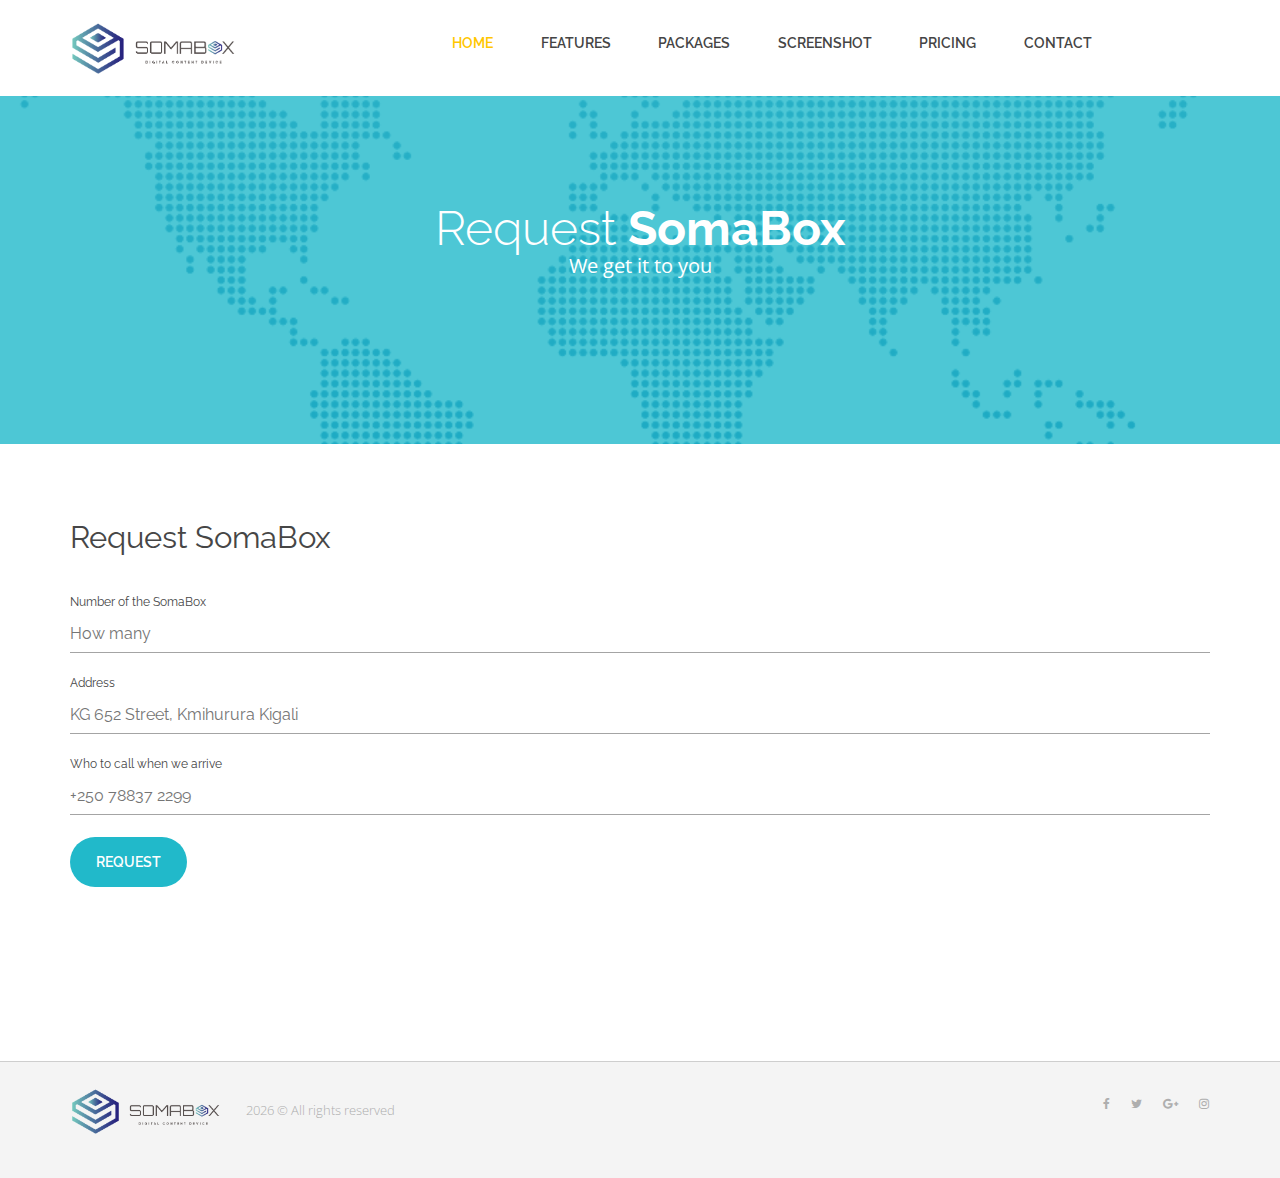
==== request.html @ c80197cd "initial commit" ====
<!DOCTYPE html>
<html lang="en">

<head>
  <!--- Basic Page Needs  -->
  <meta charset="utf-8" />
  <title>SomaBox || Free Content distribution device</title>
  <meta name="description" content="" />
  <meta name="author" content="" />
  <meta name="keywords" content="" />
  <meta http-equiv="X-UA-Compatible" content="IE=edge" />
  <!-- Mobile Specific Meta  -->
  <meta name="viewport" content="width=device-width, initial-scale=1, maximum-scale=1" />
  <!-- CSS -->
  <link rel="stylesheet" href="css/bootstrap.min.css" />
  <link rel="stylesheet" href="css/icofont.css" />
  <link rel="stylesheet" href="css/jquery-ui.css" />
  <link rel="stylesheet" href="css/font-awesome.min.css" />
  <link rel="stylesheet" href="css/owl.carousel.min.css" />
  <link rel="stylesheet" href="css/magnific-popup.css" />
  <link rel="stylesheet" href="css/animate.css" />
  <link rel="stylesheet" href="css/meanmenu.css" />
  <link rel="stylesheet" href="css/style.css" />
  <link rel="stylesheet" href="css/responsive.css" />
  <!-- Favicon -->

  <link rel="shortcut icon" type="image/png" href="img/icon.png" />

</head>

<body>
  <div id="preloader"></div>
  <!-- header-start -->
  <header>
    <div class="container">
      <div class="row">
        <div class="col-md-2 col-xs-8">
          <div class="logo">
            <img src="img/logo.png" alt="somabox-logo" />
          </div>
        </div>
        <div class="col-md-9 hidden-sm hidden-xs">
          <div class="menu">
            <nav class="menu-list">
              <ul>
                <li class="active">
                  <a class="smoothscroll" href="index.html">HOME</a>
                </li>
                <li><a class="smoothscroll" href="index.html">FEATURES</a></li>
                <li><a class="smoothscroll" href="index.html">PACKAGES</a></li>
                <li>
                  <a class="smoothscroll" href="index.html">SCREENSHOT</a>
                </li>

                <li><a class="smoothscroll" href="index.html">PRICING</a></li>
                <li><a class="smoothscroll" href="index.html">CONTACT</a></li>
              </ul>
            </nav>
          </div>
        </div>
      </div>
    </div>
  </header>
  <!-- header-end -->
  <!-- mobile-menu-start -->
  <div class="custom-mobile-menu-area visible-sm visible-xs">
    <div class="mobile-menu">
      <button type="button" data-toggle="collapse" data-target="#mobile_menu_show">
        MENU
      </button>
      <i class="fa fa-align-justify" data-toggle="collapse" data-target="#mobile_menu_show"></i>
      <div id="mobile_menu_show" class="collapse">
        <ul>
          <li>
            <a data-toggle="collapse" data-target="#mobile_menu_show" class="smoothscroll" href="index.html">HOME</a>
          </li>
          <li>
            <a data-toggle="collapse" data-target="#mobile_menu_show" class="smoothscroll" href="index.html">FEATURES</a>
          </li>
          <li>
            <a data-toggle="collapse" data-target="#mobile_menu_show" class="smoothscroll" href="index.html">PACKAGES</a>
          </li>
          <li>
            <a data-toggle="collapse" data-target="#mobile_menu_show" class="smoothscroll"
              href="index.html">SCREENSHOT</a>
          </li>

          <li>
            <a data-toggle="collapse" data-target="#mobile_menu_show" class="smoothscroll" href="index.html">PRICE</a>
          </li>
          <li>
            <a data-toggle="collapse" data-target="#mobile_menu_show" class="smoothscroll" href="index.html">CONTACT</a>
          </li>
        </ul>
      </div>
    </div>
  </div>
  <!-- mobile-menu-end -->
    <!-- contact-hero-area-start -->
    <div class="contact-hero-area bg-with-blue">
        <div class="container">
            <div class="row">
                <div class="col-xs-12">
                    <div class="contact-hero">
                        <h1>Request <span class="bold">SomaBox</span></h1>
                        <p>We get it to you</p>
                    </div>
                </div>
            </div>
        </div>
    </div>
    <!-- contact-hero-area-end -->

    <!-- send-msg-area-start -->
    <div class="send-msg-area">
        <div class="container">
            <div class="row">
                <div class="col-md-12 col-sm-10 col-xs-12">
                    <div class="send-msg">
                        <h2 class="sm-title">Request SomaBox</h2>
                        <div class="cf-msg"></div>
                        <form action="#" method="post" id="cf">
                            <div class="row">
                                <div class="col-md-12 col-sm-12 col-xs-12">
                                    <div class="sm-input-box">
                                        <label>Number of the SomaBox</label>
                                        <input type="text" placeholder="How many" id="fname" name="fname" required="">
                                    </div>
                                </div>
                               
                                <div class="col-md-12 col-sm-12 col-xs-12">
                                    <div class="sm-input-box">
                                        <label>Address</label>
                                        <input type="text" placeholder="KG 652 Street, Kmihurura Kigali" id="email" name="email" required="">
                                    </div>
                                </div>
                                <div class="col-md-12 col-sm-6 col-xs-12">
                                    <div class="sm-input-box">
                                        <label>Who to call when we arrive</label>
                                        <input type="text" placeholder="+250 78837 2299" id="phone" name="phone">
                                    </div>
                                </div>
                              
                                <div class="col-xs-12">
                                    <div class="sm-input-box">
                                        <button class="hvr-bs" id="submit">Request</button>
                                    </div>
                                </div>
                            </div>
                        </form>
                    </div>
                </div>
            </div>
        </div>
    </div>
    <!-- send-msg-area-end -->

    <!-- footer-area-start -->
    <footer>
      
 
        <div class="footer-bottom-area">
            <div class="container">
              <div class="row">
                <div class="col-md-6 col-sm-6 col-xs-12">
                  <div class="fba-logo">
                    <div class="logo">
                      <a href="index.html"></a>
                      <img src="img/logo.png" width="150" alt="somabox-logo" /></a>
                    </div>
                    <p>
                      <script>
                        document.write(new Date().getFullYear());
                      </script>
                      &copy; All rights reserved
                    </p>
                  </div>
                </div>
                <!-- <div class="col-md-6 col-sm-6 col-xs-12">
                  <ul class="fba-links">
                    <li><a href="#">Terms of service</a></li>
                    <li><a href="#">Privacy policy</a></li>
                    <li><a href="#">Contacts</a></li>
                    <li><a href="#">Support</a></li>
                  </ul>
                </div> -->
                <div class="col-md-6 col-sm-12 col-xs-12">
                  <ul class="fba-social">
                    <li>
                      <a href="#" data-toggle="tooltip" title="Facebook"><i class="fa fa-facebook"></i></a>
                    </li>
                    <li>
                      <a href="#" data-toggle="tooltip" title="Twitter"><i class="fa fa-twitter"></i></a>
                    </li>
                    <li>
                      <a href="#" data-toggle="tooltip" title="Google-Plus"><i class="fa fa-google-plus"></i></a>
                    </li>
                    <li>
                      <a href="#" data-toggle="tooltip" title="Instagram"><i class="fa fa-instagram"></i></a>
                    </li>
                  </ul>
                </div>
              </div>
            </div>
          </div>
        </footer>
        <!-- footer-area-end -->
    <!-- footer-area-end -->
    <!-- Scripts -->
    <script src="js/jquery-3.2.0.min.js"></script>
    <script src="js/jquery-ui.js"></script>
    <script src="js/owl.carousel.min.js"></script>
    <script src="js/jquery.counterup.min.js"></script>
    <script src="js/countdown.js"></script>
    <script src="js/imagesloaded.pkgd.min.js"></script>
    <script src="js/isotope.pkgd.min.js"></script>
    <script src="js/jquery.scrollActive.js"></script>
    <script src="js/jquery.stickUp.js"></script>
    <script src="js/jquery.magnific-popup.min.js"></script>
    <script src="js/jquery.meanmenu.js"></script>
    <script src="js/jquery.scrollUp.js"></script>
    <script src="js/jquery.mixitup.min.js"></script>
    <script src="js/jquery.waypoints.min.js"></script>
    <script src="js/bootstrap.min.js"></script>
    <script src="js/theme.js"></script>
</body>

</html>
---- css/meanmenu.css ----
a.meanmenu-reveal {
    display: none
}

.mean-container .mean-bar {
    background: transparent none repeat scroll 0 0;
    float: left;
    min-height: 42px;
    padding: 4px 0 0;
    position: relative;
    width: 100%;
}

.mean-container a.meanmenu-reveal {
    width: 22px;
    height: 22px;
    padding: 11px 13px 14px;
    top: 0;
    right: 0;
    cursor: pointer;
    color: #fff;
    text-decoration: none;
    font-size: 16px;
    text-indent: -9999em;
    line-height: 22px;
    font-size: 1px;
    display: block;
    font-family: Arial, Helvetica, sans-serif;
    font-weight: 700;
    float: right;
}

.mean-container a.meanmenu-reveal span {
    display: block;
    background: #fff;
    height: 3px;
    margin-top: 3px
}

.mean-container .mean-nav {
    float: left;
    width: 100%;
    background: #0c1923
}

.mean-container .mean-nav ul {
    padding: 0;
    margin: 0;
    width: 100%;
    list-style-type: none
}

.mean-container .mean-nav ul li {
    background: #f8f8f8 none repeat scroll 0 0;
    float: left;
    position: relative;
    width: 100%;
    border-top: 1px solid#ddd;
}

.mean-container .mean-nav ul li a {
    background: #f8f8f8 none repeat scroll 0 0;
    color: #3d4652;
    display: block;
    float: left;
    font-family: "Montserrat", sans-serif;
    font-size: 12px;
    font-weight: 400;
    margin: 0;
    padding: 15px 5%;
    text-align: left;
    text-decoration: none;
    text-transform: uppercase;
    width: 90%;
}

.mobile-menu-area {
    background: #1c1c1c;
}

.mean-container .mean-nav ul li li a {
    border-top: 1px solid rgba(255, 255, 255, 0.25);
    color: #3d4652;
    font-size: 11px;
    font-weight: normal;
    letter-spacing: 1px;
    opacity: 0.9;
    padding: 1em 10%;
    text-shadow: none !important;
    text-transform: capitalize;
    visibility: visible;
    width: 80%;
}

.mean-container .mean-nav ul li.mean-last a {
    border-bottom: 0;
    margin-bottom: 0
}

.mean-container .mean-nav ul li li li a {
    width: 70%;
    padding: 1em 15%
}

.mean-container .mean-nav ul li li li li a {
    width: 60%;
    padding: 1em 20%
}

.mean-container .mean-nav ul li li li li li a {
    width: 50%;
    padding: 1em 25%
}

.mean-container .mean-nav ul li a:hover {
    background: #f8f8f8 none repeat scroll 0 0;
    color: #00b0ff;
}

.mean-container .mean-nav ul li a.mean-expand {
    width: 26px;
    height: 15px;
    margin-top: 1px;
    padding: 12px !important;
    text-align: center;
    position: absolute;
    right: 0;
    top: 0;
    z-index: 2;
    font-weight: 700;
    background: rgba(255, 255, 255, .1);
    border: 0!important;
    background: #F8F8F8;
}

.mean-container .mean-nav ul li a.mean-expand:hover {
    background: #f8f8f8;
}

.mean-container .mean-push {
    float: left;
    width: 100%;
    padding: 0;
    margin: 0;
    clear: both
}

.mean-nav .wrapper {
    width: 100%;
    padding: 0;
    margin: 0
}

.mean-container .mean-bar,
.mean-container .mean-bar * {
    -webkit-box-sizing: content-box;
    -moz-box-sizing: content-box;
    box-sizing: content-box
}

.mean-remove {
    display: none!important
}

.mean-container .mean-bar::after {
    color: #ffffff;
    content: "MENU";
    font-size: 21px;
    left: 5%;
    position: absolute;
    top: 11px;
}

.mean-nav li {
    margin: 0;
}

.mean-nav li:last-child {
    margin-bottom: 20px;
}

.mean-nav ul li ul li {
    margin: 0 !important;
}

.mean-nav li:hover::before {
    border-left: 2px solid #00b0ff;
    content: "";
    height: 100%;
    left: 0;
    position: absolute;
    top: 0;
    width: 2px;
}
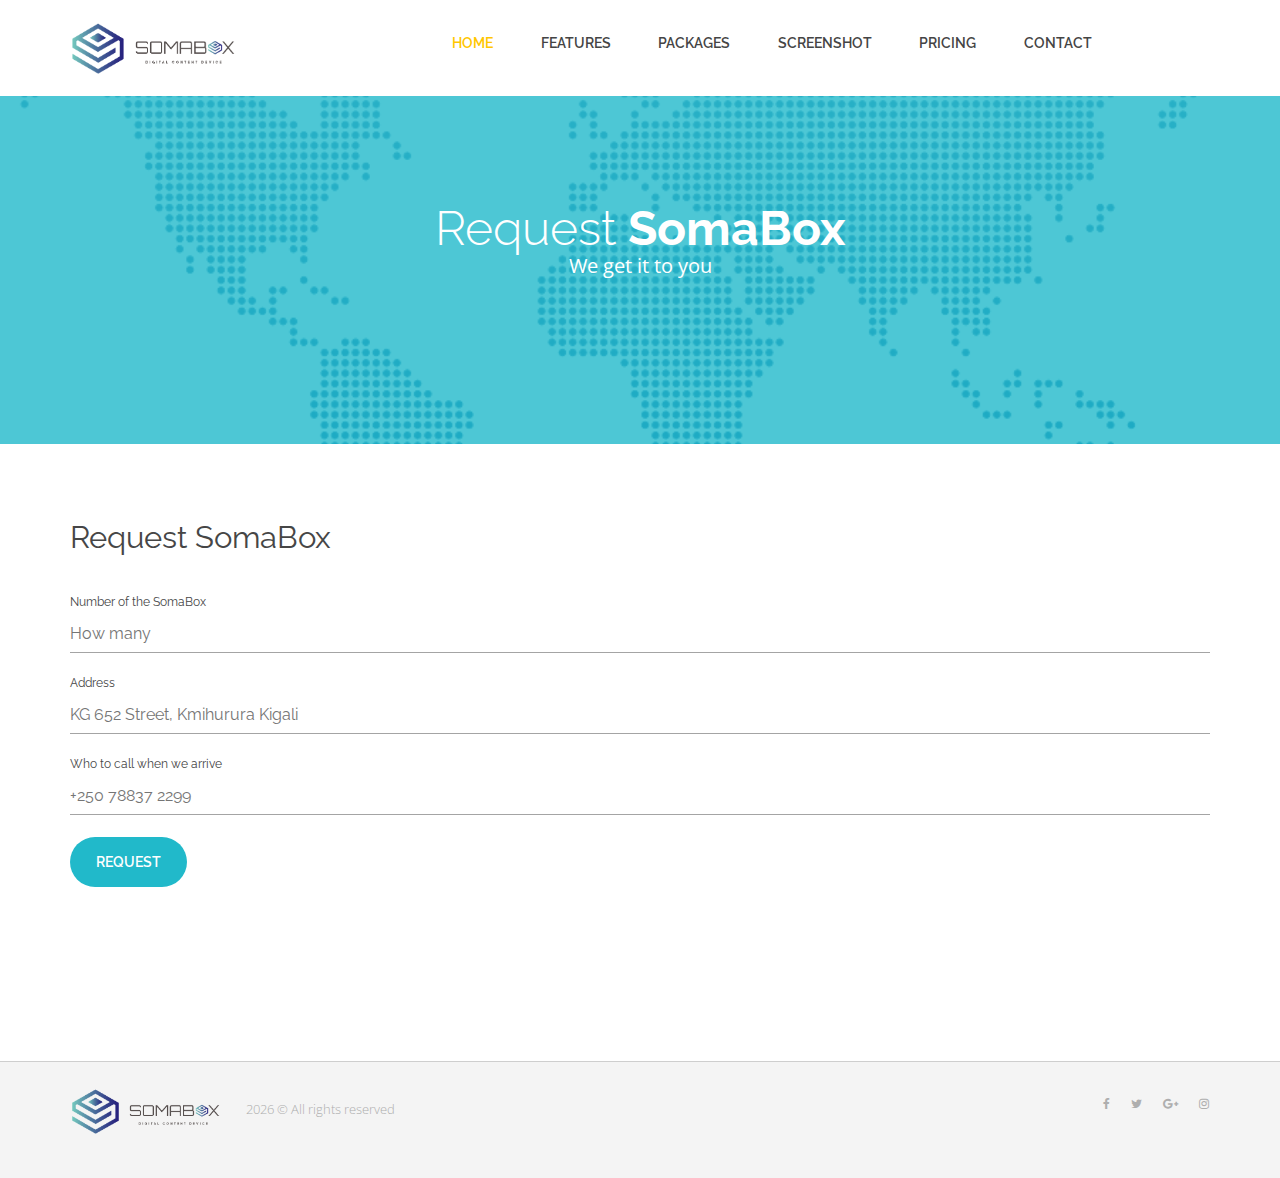
==== commit 4efb35b1: "initial commit" ====
--- a/request.html
+++ b/request.html
@@ -36,7 +36,7 @@
       <div class="row">
         <div class="col-md-2 col-xs-8">
           <div class="logo">
-            <img src="img/logo.png" alt="somabox-logo" />
+            <a href="https://somabox.xyz/"><img src="img/logo.png" alt="somabox-logo" /></a>
           </div>
         </div>
         <div class="col-md-9 hidden-sm hidden-xs">
@@ -165,7 +165,7 @@
                 <div class="col-md-6 col-sm-6 col-xs-12">
                   <div class="fba-logo">
                     <div class="logo">
-                      <a href="index.html"></a>
+                        <a href="https://somabox.xyz/">
                       <img src="img/logo.png" width="150" alt="somabox-logo" /></a>
                     </div>
                     <p>
--- a/css/style.css
+++ b/css/style.css
@@ -689,7 +689,7 @@
   margin: 100px 0;
   text-align: center;
 }
-/* 
+
 .search-modal .modal-content input[type='text'] {
   background: rgba(0, 0, 0, 0.4) none repeat scroll 0 0;
   border: 0 none;
@@ -700,7 +700,7 @@
   margin: auto;
   text-align: center;
   width: 400px;
-} */
+}
 
 .search-modal .modal-close {
   text-align: center;
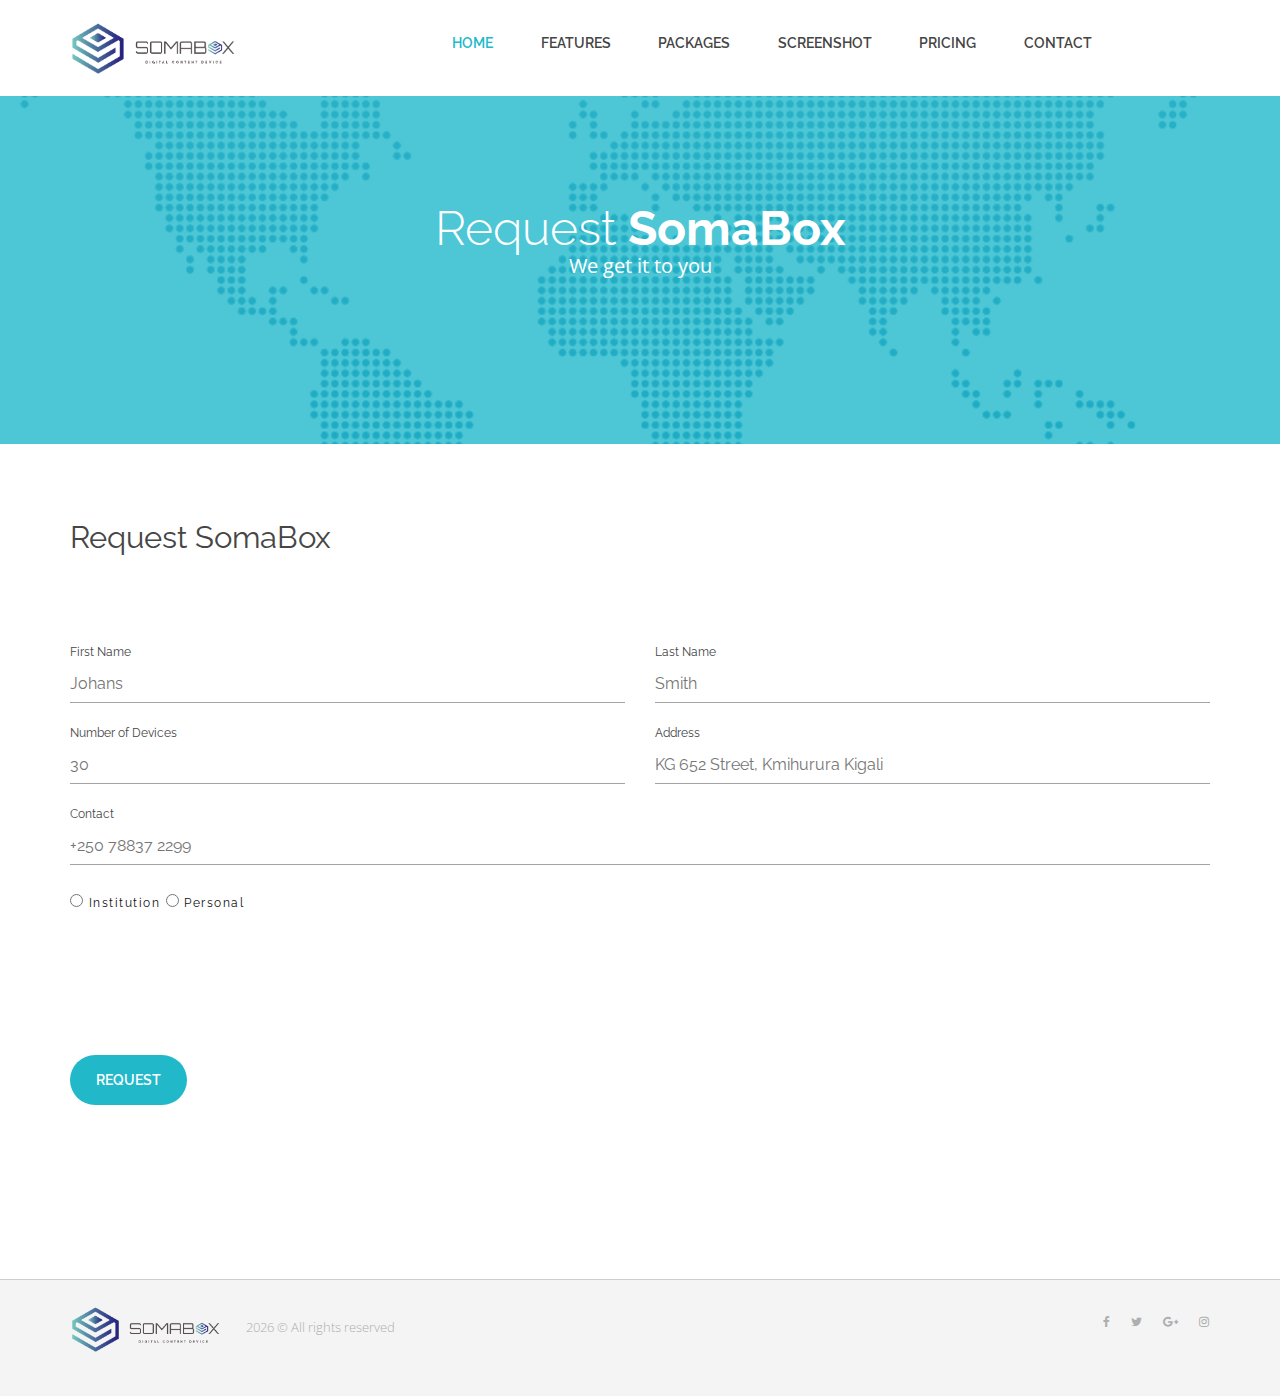
==== commit 16c3210b: "initial commit" ====
--- a/request.html
+++ b/request.html
@@ -1,182 +1,369 @@
 <!DOCTYPE html>
 <html lang="en">
-
-<head>
-  <!--- Basic Page Needs  -->
-  <meta charset="utf-8" />
-  <title>SomaBox || Free Content distribution device</title>
-  <meta name="description" content="" />
-  <meta name="author" content="" />
-  <meta name="keywords" content="" />
-  <meta http-equiv="X-UA-Compatible" content="IE=edge" />
-  <!-- Mobile Specific Meta  -->
-  <meta name="viewport" content="width=device-width, initial-scale=1, maximum-scale=1" />
-  <!-- CSS -->
-  <link rel="stylesheet" href="css/bootstrap.min.css" />
-  <link rel="stylesheet" href="css/icofont.css" />
-  <link rel="stylesheet" href="css/jquery-ui.css" />
-  <link rel="stylesheet" href="css/font-awesome.min.css" />
-  <link rel="stylesheet" href="css/owl.carousel.min.css" />
-  <link rel="stylesheet" href="css/magnific-popup.css" />
-  <link rel="stylesheet" href="css/animate.css" />
-  <link rel="stylesheet" href="css/meanmenu.css" />
-  <link rel="stylesheet" href="css/style.css" />
-  <link rel="stylesheet" href="css/responsive.css" />
-  <!-- Favicon -->
-
-  <link rel="shortcut icon" type="image/png" href="img/icon.png" />
-
-</head>
-
-<body>
-  <div id="preloader"></div>
-  <!-- header-start -->
-  <header>
-    <div class="container">
-      <div class="row">
-        <div class="col-md-2 col-xs-8">
-          <div class="logo">
-            <a href="https://somabox.xyz/"><img src="img/logo.png" alt="somabox-logo" /></a>
+  <head>
+    <!--- Basic Page Needs  -->
+    <meta charset="utf-8" />
+    <title>SomaBox || Free Content distribution device</title>
+    <meta name="description" content="" />
+    <meta name="author" content="" />
+    <meta name="keywords" content="" />
+    <meta http-equiv="X-UA-Compatible" content="IE=edge" />
+    <!-- Mobile Specific Meta  -->
+    <meta
+      name="viewport"
+      content="width=device-width, initial-scale=1, maximum-scale=1"
+    />
+    <!-- CSS -->
+    <link rel="stylesheet" href="css/bootstrap.min.css" />
+    <link rel="stylesheet" href="css/icofont.css" />
+    <link rel="stylesheet" href="css/jquery-ui.css" />
+    <link rel="stylesheet" href="css/font-awesome.min.css" />
+    <link rel="stylesheet" href="css/owl.carousel.min.css" />
+    <link rel="stylesheet" href="css/magnific-popup.css" />
+    <link rel="stylesheet" href="css/animate.css" />
+    <link rel="stylesheet" href="css/meanmenu.css" />
+    <link rel="stylesheet" href="css/style.css" />
+    <link rel="stylesheet" href="css/responsive.css" />
+    <!-- Favicon -->
+
+    <link rel="shortcut icon" type="image/png" href="img/icon.png" />
+  </head>
+
+  <body>
+    <div id="preloader"></div>
+    <!-- header-start -->
+    <header>
+      <div class="container">
+        <div class="row">
+          <div class="col-md-2 col-xs-8">
+            <div class="logo">
+              <a href="https://somabox.xyz/"
+                ><img src="img/logo.png" alt="somabox-logo"
+              /></a>
+            </div>
+          </div>
+          <div class="col-md-9 hidden-sm hidden-xs">
+            <div class="menu">
+              <nav class="menu-list">
+                <ul>
+                  <li class="active">
+                    <a class="smoothscroll" href="index.html">HOME</a>
+                  </li>
+                  <li>
+                    <a class="smoothscroll" href="index.html">FEATURES</a>
+                  </li>
+                  <li>
+                    <a class="smoothscroll" href="index.html">PACKAGES</a>
+                  </li>
+                  <li>
+                    <a class="smoothscroll" href="index.html">SCREENSHOT</a>
+                  </li>
+
+                  <li><a class="smoothscroll" href="index.html">PRICING</a></li>
+                  <li><a class="smoothscroll" href="index.html">CONTACT</a></li>
+                </ul>
+              </nav>
+            </div>
           </div>
         </div>
-        <div class="col-md-9 hidden-sm hidden-xs">
-          <div class="menu">
-            <nav class="menu-list">
-              <ul>
-                <li class="active">
-                  <a class="smoothscroll" href="index.html">HOME</a>
-                </li>
-                <li><a class="smoothscroll" href="index.html">FEATURES</a></li>
-                <li><a class="smoothscroll" href="index.html">PACKAGES</a></li>
-                <li>
-                  <a class="smoothscroll" href="index.html">SCREENSHOT</a>
-                </li>
-
-                <li><a class="smoothscroll" href="index.html">PRICING</a></li>
-                <li><a class="smoothscroll" href="index.html">CONTACT</a></li>
-              </ul>
-            </nav>
+      </div>
+    </header>
+    <!-- header-end -->
+    <!-- mobile-menu-start -->
+    <div class="custom-mobile-menu-area visible-sm visible-xs">
+      <div class="mobile-menu">
+        <button
+          type="button"
+          data-toggle="collapse"
+          data-target="#mobile_menu_show"
+        >
+          MENU
+        </button>
+        <i
+          class="fa fa-align-justify"
+          data-toggle="collapse"
+          data-target="#mobile_menu_show"
+        ></i>
+        <div id="mobile_menu_show" class="collapse">
+          <ul>
+            <li>
+              <a
+                data-toggle="collapse"
+                data-target="#mobile_menu_show"
+                class="smoothscroll"
+                href="index.html"
+                >HOME</a
+              >
+            </li>
+            <li>
+              <a
+                data-toggle="collapse"
+                data-target="#mobile_menu_show"
+                class="smoothscroll"
+                href="index.html"
+                >FEATURES</a
+              >
+            </li>
+            <li>
+              <a
+                data-toggle="collapse"
+                data-target="#mobile_menu_show"
+                class="smoothscroll"
+                href="index.html"
+                >PACKAGES</a
+              >
+            </li>
+            <li>
+              <a
+                data-toggle="collapse"
+                data-target="#mobile_menu_show"
+                class="smoothscroll"
+                href="index.html"
+                >SCREENSHOT</a
+              >
+            </li>
+
+            <li>
+              <a
+                data-toggle="collapse"
+                data-target="#mobile_menu_show"
+                class="smoothscroll"
+                href="index.html"
+                >PRICE</a
+              >
+            </li>
+            <li>
+              <a
+                data-toggle="collapse"
+                data-target="#mobile_menu_show"
+                class="smoothscroll"
+                href="index.html"
+                >CONTACT</a
+              >
+            </li>
+          </ul>
+        </div>
+      </div>
+    </div>
+    <!-- mobile-menu-end -->
+    <!-- contact-hero-area-start -->
+    <div class="contact-hero-area bg-with-blue">
+      <div class="container">
+        <div class="row">
+          <div class="col-xs-12">
+            <div class="contact-hero">
+              <h1>Request <span class="bold">SomaBox</span></h1>
+              <p>We get it to you</p>
+            </div>
           </div>
         </div>
       </div>
     </div>
-  </header>
-  <!-- header-end -->
-  <!-- mobile-menu-start -->
-  <div class="custom-mobile-menu-area visible-sm visible-xs">
-    <div class="mobile-menu">
-      <button type="button" data-toggle="collapse" data-target="#mobile_menu_show">
-        MENU
-      </button>
-      <i class="fa fa-align-justify" data-toggle="collapse" data-target="#mobile_menu_show"></i>
-      <div id="mobile_menu_show" class="collapse">
-        <ul>
-          <li>
-            <a data-toggle="collapse" data-target="#mobile_menu_show" class="smoothscroll" href="index.html">HOME</a>
-          </li>
-          <li>
-            <a data-toggle="collapse" data-target="#mobile_menu_show" class="smoothscroll" href="index.html">FEATURES</a>
-          </li>
-          <li>
-            <a data-toggle="collapse" data-target="#mobile_menu_show" class="smoothscroll" href="index.html">PACKAGES</a>
-          </li>
-          <li>
-            <a data-toggle="collapse" data-target="#mobile_menu_show" class="smoothscroll"
-              href="index.html">SCREENSHOT</a>
-          </li>
-
-          <li>
-            <a data-toggle="collapse" data-target="#mobile_menu_show" class="smoothscroll" href="index.html">PRICE</a>
-          </li>
-          <li>
-            <a data-toggle="collapse" data-target="#mobile_menu_show" class="smoothscroll" href="index.html">CONTACT</a>
-          </li>
-        </ul>
+    <!-- contact-hero-area-end -->
+
+    <!-- send-msg-area-start -->
+    <div class="send-msg-area">
+      <div class="container">
+        <div class="row">
+          <div class="col-md-12 col-sm-10 col-xs-12">
+            <div class="send-msg">
+              <h2 class="sm-title">Request SomaBox</h2>
+              <div class="cf-msg"></div>
+              <form action="request.html" method="post" id="cf">
+                <div class="row">
+                  <div class="col-md-6 col-sm-6 col-xs-12">
+                    <div class="sm-input-box">
+                      <label>First Name</label>
+                      <input
+                        type="text"
+                        placeholder="Johans"
+                        id="fname"
+                        name="fname"
+                        required=""
+                      />
+                    </div>
+                  </div>
+                  <div class="col-md-6 col-sm-6 col-xs-12">
+                    <div class="sm-input-box">
+                      <label>Last Name</label>
+                      <input
+                        type="text"
+                        placeholder="Smith"
+                        id="fnamel"
+                        name="fnamel"
+                      />
+                    </div>
+                  </div>
+                  <div class="col-md-6 col-sm-12 col-xs-12">
+                    <div class="sm-input-box">
+                      <label>Number of Devices</label>
+                      <input
+                        type="text"
+                        placeholder="30"
+                        id="ndevice"
+                        name="ndevice"
+                        required=""
+                      />
+                    </div>
+                  </div>
+
+                  <div class="col-md-6 col-sm-12 col-xs-12">
+                    <div class="sm-input-box">
+                      <label>Address</label>
+                      <input
+                        type="text"
+                        placeholder="KG 652 Street, Kmihurura Kigali"
+                        id="email"
+                        name="email"
+                        required=""
+                      />
+                    </div>
+                  </div>
+                  <div class="col-md-12 col-sm-6 col-xs-12">
+                    <div class="sm-input-box">
+                      <label>Contact</label>
+                      <input
+                        type="text"
+                        placeholder="+250 78837 2299"
+                        id="phone"
+                        name="phone"
+                      />
+                    </div>
+                  </div>
+                  <div class="col-md-12 col-sm-6 col-xs-12">
+                    <div class="card">
+                      <div class="card-body">
+                        <div class="default-tab">
+                          <nav class="mb-5">
+                            <div
+                              class="nav nav-tabs"
+                              id="nav-tab"
+                              role="tablist"
+                            >
+                              <input type="radio" name="user-category" />
+                              <a
+                                class="nav-item nav-link active"
+                                id="nav-home-tab"
+                                data-toggle="tab"
+                                href="#nav-home"
+                                role="tab"
+                                aria-controls="nav-home"
+                                aria-selected="true"
+                                >Institution</a
+                              >
+                              <input type="radio" name="user-category" />
+                              <a
+                                class="nav-item nav-link"
+                                id="nav-profile-tab"
+                                data-toggle="tab"
+                                href="#nav-profile"
+                                role="tab"
+                                aria-controls="nav-profile"
+                                aria-selected="false"
+                                >Personal</a
+                              >
+                            </div>
+                          </nav>
+                          <div
+                            class="tab-content pl-3 pt-2"
+                            id="nav-tabContent"
+                          >
+                            <div
+                              class="tab-pane fade show active"
+                              id="nav-home"
+                              role="tabpanel"
+                              aria-labelledby="nav-home-tab"
+                            >
+                              <ul class="nav">
+                                <div class="row">
+                                  <div class="col-md-6">
+                                    <li>
+                                      <input type="checkbox" name="" />
+                                      <label for="">School</label>
+
+                                      <div class="col-md-12 col-sm-6 col-xs-12">
+                                        <div class="sm-input-box">
+                                          <label>How many</label>
+                                          <input
+                                            type="text"
+                                            placeholder="200"
+                                            id="num"
+                                            name="num"
+                                          />
+                                        </div>
+                                      </div>
+                                    </li>
+                                  </div>
+
+                                  <div class="col-md-6">
+                                    <li>
+                                      <input type="checkbox" name="" />
+                                      <label for="">Company</label>
+                                      <div class="col-md-12 col-sm-6 col-xs-12">
+                                        <div class="sm-input-box">
+                                          <label>How many</label>
+                                          <input
+                                            type="text"
+                                            placeholder="200"
+                                            id="num"
+                                            name="num"
+                                          />
+                                        </div>
+                                      </div>
+                                    </li>
+                                  </div>
+                                </div>
+                              </ul>
+                            </div>
+                            <div
+                              class="tab-pane fade"
+                              id="nav-profile"
+                              role="tabpanel"
+                              aria-labelledby="nav-profile-tab"
+                            >
+                              <h2 class="text-center">Request now</h2>
+                            </div>
+                          </div>
+                        </div>
+                      </div>
+                    </div>
+                  </div>
+
+                  <div class="col-xs-12">
+                    <div class="sm-input-box">
+                      <button class="hvr-bs" id="submit">Request</button>
+                    </div>
+                  </div>
+                </div>
+              </form>
+            </div>
+          </div>
+        </div>
       </div>
     </div>
-  </div>
-  <!-- mobile-menu-end -->
-    <!-- contact-hero-area-start -->
-    <div class="contact-hero-area bg-with-blue">
-        <div class="container">
-            <div class="row">
-                <div class="col-xs-12">
-                    <div class="contact-hero">
-                        <h1>Request <span class="bold">SomaBox</span></h1>
-                        <p>We get it to you</p>
-                    </div>
-                </div>
-            </div>
-        </div>
-    </div>
-    <!-- contact-hero-area-end -->
-
-    <!-- send-msg-area-start -->
-    <div class="send-msg-area">
-        <div class="container">
-            <div class="row">
-                <div class="col-md-12 col-sm-10 col-xs-12">
-                    <div class="send-msg">
-                        <h2 class="sm-title">Request SomaBox</h2>
-                        <div class="cf-msg"></div>
-                        <form action="#" method="post" id="cf">
-                            <div class="row">
-                                <div class="col-md-12 col-sm-12 col-xs-12">
-                                    <div class="sm-input-box">
-                                        <label>Number of the SomaBox</label>
-                                        <input type="text" placeholder="How many" id="fname" name="fname" required="">
-                                    </div>
-                                </div>
-                               
-                                <div class="col-md-12 col-sm-12 col-xs-12">
-                                    <div class="sm-input-box">
-                                        <label>Address</label>
-                                        <input type="text" placeholder="KG 652 Street, Kmihurura Kigali" id="email" name="email" required="">
-                                    </div>
-                                </div>
-                                <div class="col-md-12 col-sm-6 col-xs-12">
-                                    <div class="sm-input-box">
-                                        <label>Who to call when we arrive</label>
-                                        <input type="text" placeholder="+250 78837 2299" id="phone" name="phone">
-                                    </div>
-                                </div>
-                              
-                                <div class="col-xs-12">
-                                    <div class="sm-input-box">
-                                        <button class="hvr-bs" id="submit">Request</button>
-                                    </div>
-                                </div>
-                            </div>
-                        </form>
-                    </div>
-                </div>
-            </div>
-        </div>
-    </div>
     <!-- send-msg-area-end -->
 
     <!-- footer-area-start -->
     <footer>
-      
- 
-        <div class="footer-bottom-area">
-            <div class="container">
-              <div class="row">
-                <div class="col-md-6 col-sm-6 col-xs-12">
-                  <div class="fba-logo">
-                    <div class="logo">
-                        <a href="https://somabox.xyz/">
-                      <img src="img/logo.png" width="150" alt="somabox-logo" /></a>
-                    </div>
-                    <p>
-                      <script>
-                        document.write(new Date().getFullYear());
-                      </script>
-                      &copy; All rights reserved
-                    </p>
-                  </div>
+      <div class="footer-bottom-area">
+        <div class="container">
+          <div class="row">
+            <div class="col-md-6 col-sm-6 col-xs-12">
+              <div class="fba-logo">
+                <div class="logo">
+                  <a href="https://somabox.xyz/">
+                    <img src="img/logo.png" width="150" alt="somabox-logo"
+                  /></a>
                 </div>
-                <!-- <div class="col-md-6 col-sm-6 col-xs-12">
+                <p>
+                  <script>
+                    document.write(new Date().getFullYear());
+                  </script>
+                  &copy; All rights reserved
+                </p>
+              </div>
+            </div>
+            <!-- <div class="col-md-6 col-sm-6 col-xs-12">
                   <ul class="fba-links">
                     <li><a href="#">Terms of service</a></li>
                     <li><a href="#">Privacy policy</a></li>
@@ -184,27 +371,35 @@
                     <li><a href="#">Support</a></li>
                   </ul>
                 </div> -->
-                <div class="col-md-6 col-sm-12 col-xs-12">
-                  <ul class="fba-social">
-                    <li>
-                      <a href="#" data-toggle="tooltip" title="Facebook"><i class="fa fa-facebook"></i></a>
-                    </li>
-                    <li>
-                      <a href="#" data-toggle="tooltip" title="Twitter"><i class="fa fa-twitter"></i></a>
-                    </li>
-                    <li>
-                      <a href="#" data-toggle="tooltip" title="Google-Plus"><i class="fa fa-google-plus"></i></a>
-                    </li>
-                    <li>
-                      <a href="#" data-toggle="tooltip" title="Instagram"><i class="fa fa-instagram"></i></a>
-                    </li>
-                  </ul>
-                </div>
-              </div>
+            <div class="col-md-6 col-sm-12 col-xs-12">
+              <ul class="fba-social">
+                <li>
+                  <a href="#" data-toggle="tooltip" title="Facebook"
+                    ><i class="fa fa-facebook"></i
+                  ></a>
+                </li>
+                <li>
+                  <a href="#" data-toggle="tooltip" title="Twitter"
+                    ><i class="fa fa-twitter"></i
+                  ></a>
+                </li>
+                <li>
+                  <a href="#" data-toggle="tooltip" title="Google-Plus"
+                    ><i class="fa fa-google-plus"></i
+                  ></a>
+                </li>
+                <li>
+                  <a href="#" data-toggle="tooltip" title="Instagram"
+                    ><i class="fa fa-instagram"></i
+                  ></a>
+                </li>
+              </ul>
             </div>
           </div>
-        </footer>
-        <!-- footer-area-end -->
+        </div>
+      </div>
+    </footer>
+    <!-- footer-area-end -->
     <!-- footer-area-end -->
     <!-- Scripts -->
     <script src="js/jquery-3.2.0.min.js"></script>
@@ -223,6 +418,5 @@
     <script src="js/jquery.waypoints.min.js"></script>
     <script src="js/bootstrap.min.js"></script>
     <script src="js/theme.js"></script>
-</body>
-
-</html>+  </body>
+</html>
--- a/css/style.css
+++ b/css/style.css
@@ -585,7 +585,7 @@
 }
 
 .menu ul li.active a {
-  color: #ffc600;
+  color: #21b9ca;
 }
 
 /*custom-mobile-menu*/
@@ -956,7 +956,7 @@
 }
 
 .download-right .dl-download li:nth-child(2) a {
-  background: #f7ba4d none repeat scroll 0 0;
+  background: #21b9ca  none repeat scroll 0 0;
 }
 
 .download-right .dl-download li a span {
@@ -1010,7 +1010,7 @@
 }
 
 .counter-area .section-title h2 {
-  color: #f7ba4d;
+  color: #21b9ca;
   display: inline-block;
   margin: 0;
   padding: 0 60px 0 0;
@@ -1159,7 +1159,7 @@
 /*2.7 Testimonial */
 
 .testimonial-area {
-  background: rgba(0, 0, 0, 0) url('../img/home1/testimonial-bg.jpg') no-repeat
+  background: rgba(0, 0, 0, 0) url('../img/home1/testimonial-bg1.jpg') no-repeat
     scroll center top / contain;
   padding: 0;
 }
@@ -1398,7 +1398,7 @@
 }
 
 .single-pricing .sp-popular {
-  background: #ffc600 none repeat scroll 0 0;
+  background: #21b9ca  none repeat scroll 0 0;
   color: #fff;
   display: inline-block;
   font-size: 14px;
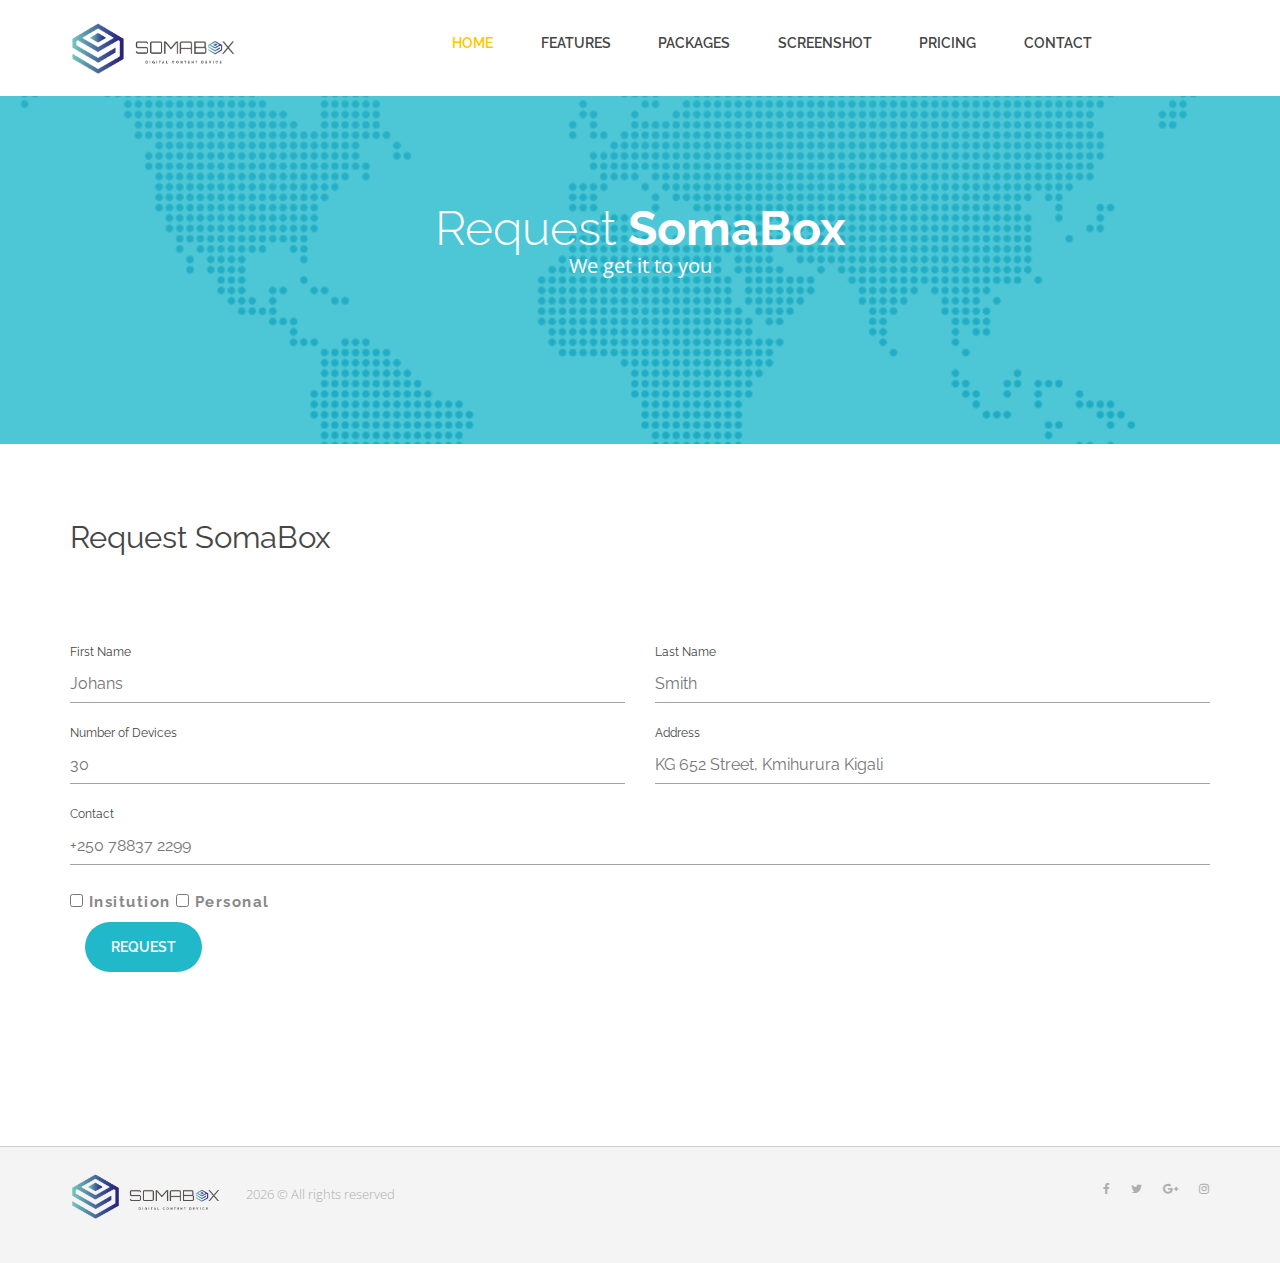
==== commit 848e197f: "initial commit" ====
--- a/request.html
+++ b/request.html
@@ -231,101 +231,98 @@
                     </div>
                   </div>
                   <div class="col-md-12 col-sm-6 col-xs-12">
-                    <div class="card">
-                      <div class="card-body">
-                        <div class="default-tab">
-                          <nav class="mb-5">
-                            <div
-                              class="nav nav-tabs"
-                              id="nav-tab"
-                              role="tablist"
-                            >
-                              <input type="radio" name="user-category" />
-                              <a
-                                class="nav-item nav-link active"
-                                id="nav-home-tab"
-                                data-toggle="tab"
-                                href="#nav-home"
-                                role="tab"
-                                aria-controls="nav-home"
-                                aria-selected="true"
-                                >Institution</a
-                              >
-                              <input type="radio" name="user-category" />
-                              <a
-                                class="nav-item nav-link"
-                                id="nav-profile-tab"
-                                data-toggle="tab"
-                                href="#nav-profile"
-                                role="tab"
-                                aria-controls="nav-profile"
-                                aria-selected="false"
-                                >Personal</a
-                              >
-                            </div>
-                          </nav>
-                          <div
-                            class="tab-content pl-3 pt-2"
-                            id="nav-tabContent"
-                          >
-                            <div
-                              class="tab-pane fade show active"
-                              id="nav-home"
-                              role="tabpanel"
-                              aria-labelledby="nav-home-tab"
-                            >
-                              <ul class="nav">
-                                <div class="row">
-                                  <div class="col-md-6">
-                                    <li>
-                                      <input type="checkbox" name="" />
-                                      <label for="">School</label>
-
-                                      <div class="col-md-12 col-sm-6 col-xs-12">
-                                        <div class="sm-input-box">
-                                          <label>How many</label>
-                                          <input
-                                            type="text"
-                                            placeholder="200"
-                                            id="num"
-                                            name="num"
-                                          />
-                                        </div>
-                                      </div>
-                                    </li>
-                                  </div>
-
-                                  <div class="col-md-6">
-                                    <li>
-                                      <input type="checkbox" name="" />
-                                      <label for="">Company</label>
-                                      <div class="col-md-12 col-sm-6 col-xs-12">
-                                        <div class="sm-input-box">
-                                          <label>How many</label>
-                                          <input
-                                            type="text"
-                                            placeholder="200"
-                                            id="num"
-                                            name="num"
-                                          />
-                                        </div>
-                                      </div>
-                                    </li>
-                                  </div>
-                                </div>
-                              </ul>
-                            </div>
-                            <div
-                              class="tab-pane fade"
-                              id="nav-profile"
-                              role="tabpanel"
-                              aria-labelledby="nav-profile-tab"
-                            >
-                              <h2 class="text-center">Request now</h2>
-                            </div>
-                          </div>
+                    <label for="chkinst">
+                      <input
+                        type="checkbox"
+                        id="chkinstituation"
+                        onclick="ShowHideDiv(this)"
+                        name="userCat"
+                      />
+                      Insitution
+                    </label>
+
+                    <label for="chkinst">
+                      <input
+                        type="checkbox"
+                        id="chkpersonal"
+                        onclick="ShowHidepers(this)"
+                        name="userCat"
+                      />
+                      Personal
+                    </label>
+                  </div>
+                  <div class="row" id="dvins" style="display: none">
+                    <div class="col-md-6 col-sm-12 col-xs-12">
+                      <label for="chkskl">
+                        <input
+                          type="checkbox"
+                          id="chskl"
+                          onclick="ShowHideskl(this)"
+                          name="insChoice"
+                        />
+                        School
+                      </label>
+                    </div>
+                    <div class="col-md-6 col-sm-12 col-xs-12">
+                      <label for="chkcompany">
+                        <input
+                          type="checkbox"
+                          id="chcompany"
+                          onclick="ShowHidecomp(this)"
+                          name="insChoice"
+                        />
+                        Company
+                      </label>
+                    </div>
+                  </div>
+                  <div class="row" id="sklhide" style="display: none">
+                    <div class="col-md-6 col-sm-6 col-xs-12">
+                      <div class="sm-input-box">
+                        <label>How many device</label>
+                        <input
+                          type="text"
+                          placeholder="200"
+                          id="num"
+                          name="num"
+                        />
+                      </div>
+                      </div>
+                      <div class="col-md-6 col-sm-6 col-xs-12">
+                        <div class="sm-input-box">
+                          <label>Shool Name</label>
+                          <input
+                            type="text"
+                            placeholder="Institute of kgl"
+                            id="num"
+                            name="num"
+                          />
                         </div>
                       </div>
+                    </div>
+                  </div>
+                  <div class="row" id="comphide" style="display: none">
+                    <div class="col-md-6 col-sm-6 col-xs-12">
+                      <div class="sm-input-box">
+                        <label>How many device</label>
+                        <input
+                          type="text"
+                          placeholder="200"
+                          id="num"
+                          name="num"
+                        />
+                      </div>
+                      </div>
+                      <div class="col-md-6 col-sm-6 col-xs-12">
+                      <div class="sm-input-box">
+                        <label>How many device</label>
+                        <input
+                          type="text"
+                          placeholder="John Doe Inc"
+                          id="num"
+                          name="num"
+                        />
+                      </div>
+                    </div>
                     </div>
                   </div>
 
@@ -402,6 +399,20 @@
     <!-- footer-area-end -->
     <!-- footer-area-end -->
     <!-- Scripts -->
+    <script type="text/javascript">
+      function ShowHideDiv(chkinstituation) {
+        var dvinst = document.getElementById('dvins');
+        dvinst.style.display = chkinstituation.checked ? 'block' : 'none';
+      }
+      function ShowHideskl(chskl) {
+        var sklhide = document.getElementById('sklhide');
+        sklhide.style.display = chskl.checked ? 'block' : 'none';
+      }
+      function ShowHidecomp(chcomp) {
+        var comphide = document.getElementById('comphide');
+        comphide.style.display = chcomp.checked ? 'block' : 'none';
+      }
+    </script>
     <script src="js/jquery-3.2.0.min.js"></script>
     <script src="js/jquery-ui.js"></script>
     <script src="js/owl.carousel.min.js"></script>
--- a/css/style.css
+++ b/css/style.css
@@ -585,7 +585,7 @@
 }
 
 .menu ul li.active a {
-  color: #21b9ca;
+  color: #ffc600;
 }
 
 /*custom-mobile-menu*/
@@ -700,6 +700,9 @@
   margin: auto;
   text-align: center;
   width: 400px;
+}
+#dvins {
+  margin-left: 3px;
 }
 
 .search-modal .modal-close {
@@ -956,7 +959,7 @@
 }
 
 .download-right .dl-download li:nth-child(2) a {
-  background: #21b9ca  none repeat scroll 0 0;
+  background: #f7ba4d none repeat scroll 0 0;
 }
 
 .download-right .dl-download li a span {
@@ -1010,7 +1013,7 @@
 }
 
 .counter-area .section-title h2 {
-  color: #21b9ca;
+  color: #f7ba4d;
   display: inline-block;
   margin: 0;
   padding: 0 60px 0 0;
@@ -1159,7 +1162,7 @@
 /*2.7 Testimonial */
 
 .testimonial-area {
-  background: rgba(0, 0, 0, 0) url('../img/home1/testimonial-bg1.jpg') no-repeat
+  background: rgba(0, 0, 0, 0) url('../img/home1/testimonial-bg.jpg') no-repeat
     scroll center top / contain;
   padding: 0;
 }
@@ -1398,7 +1401,7 @@
 }
 
 .single-pricing .sp-popular {
-  background: #21b9ca  none repeat scroll 0 0;
+  background: #ffc600 none repeat scroll 0 0;
   color: #fff;
   display: inline-block;
   font-size: 14px;
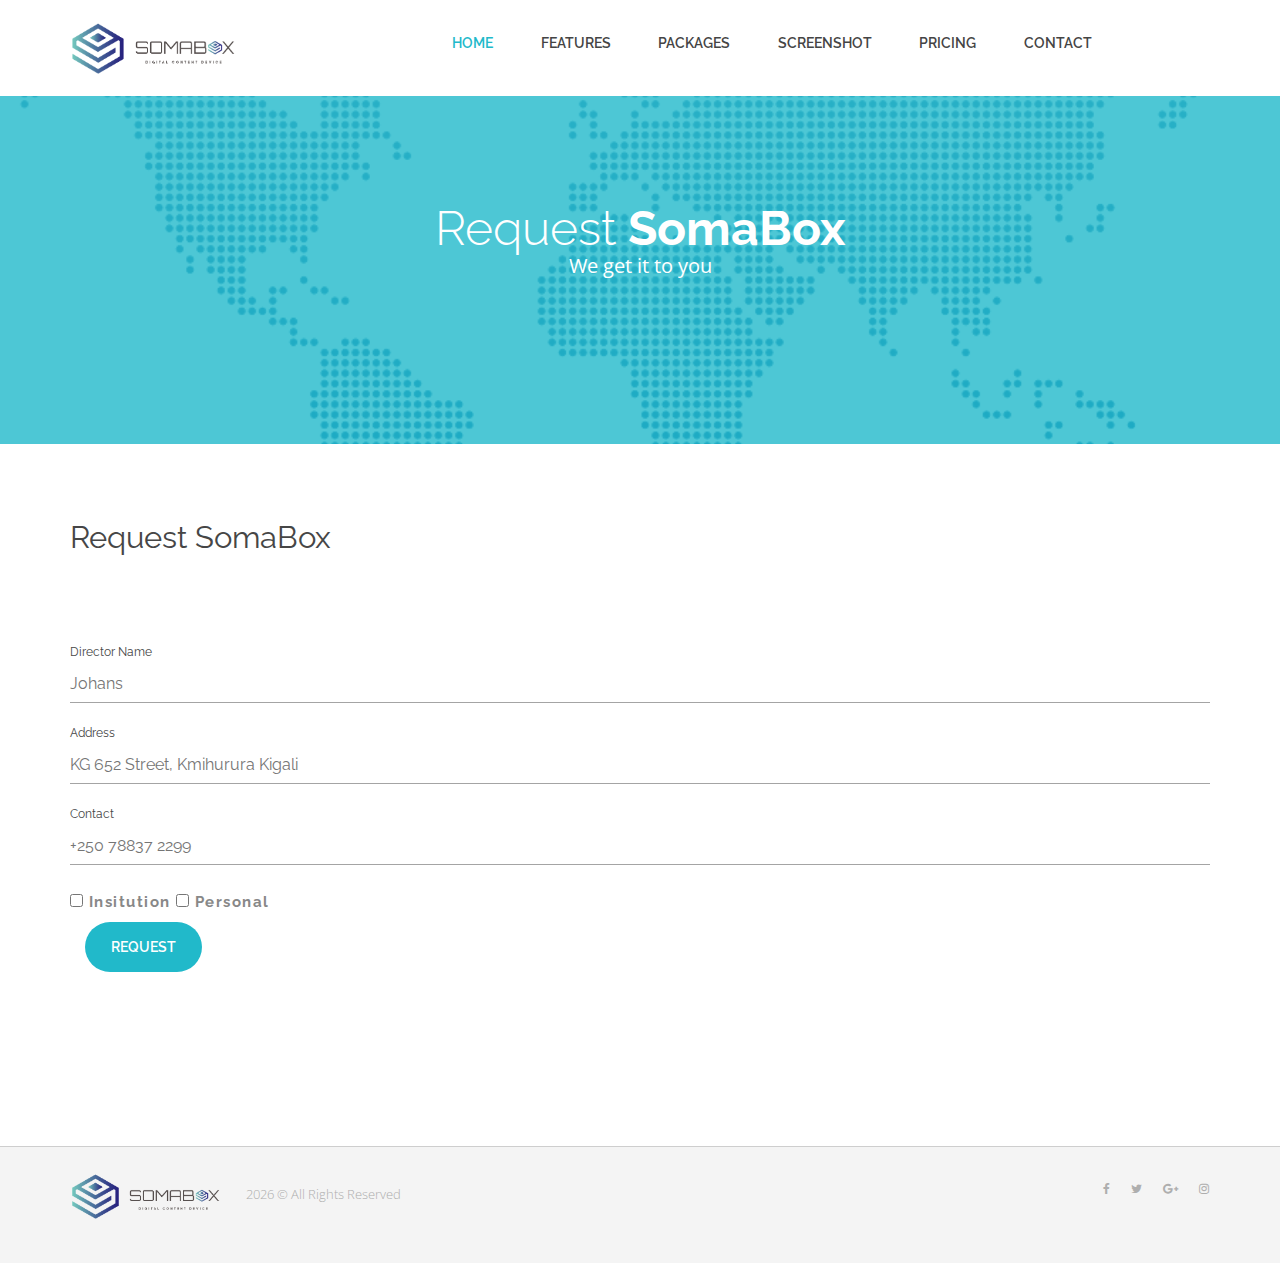
==== commit 91ab7541: "initial commit" ====
--- a/request.html
+++ b/request.html
@@ -29,6 +29,7 @@
     <link rel="shortcut icon" type="image/png" href="img/icon.png" />
   </head>
 
+
   <body>
     <div id="preloader"></div>
     <!-- header-start -->
@@ -47,20 +48,20 @@
               <nav class="menu-list">
                 <ul>
                   <li class="active">
-                    <a class="smoothscroll" href="index.html">HOME</a>
+                    <a href="index.html" class="smoothscroll">HOME</a>
                   </li>
                   <li>
-                    <a class="smoothscroll" href="index.html">FEATURES</a>
+                    <a href="index.html" class="smoothscroll">FEATURES</a>
                   </li>
                   <li>
-                    <a class="smoothscroll" href="index.html">PACKAGES</a>
+                    <a href="index.html" class="smoothscroll">PACKAGES</a>
                   </li>
                   <li>
-                    <a class="smoothscroll" href="index.html">SCREENSHOT</a>
+                    <a href="index.html" class="smoothscroll" >SCREENSHOT</a>
                   </li>
 
-                  <li><a class="smoothscroll" href="index.html">PRICING</a></li>
-                  <li><a class="smoothscroll" href="index.html">CONTACT</a></li>
+                  <li><a href="index.html" class="smoothscroll" >PRICING</a></li>
+                  <li><a href="index.html" class="smoothscroll">CONTACT</a></li>
                 </ul>
               </nav>
             </div>
@@ -171,43 +172,21 @@
               <div class="cf-msg"></div>
               <form action="request.html" method="post" id="cf">
                 <div class="row">
-                  <div class="col-md-6 col-sm-6 col-xs-12">
+                  <div class="col-md-12 col-sm-6 col-xs-12">
                     <div class="sm-input-box">
-                      <label>First Name</label>
+                      <label>Director Name</label>
                       <input
                         type="text"
                         placeholder="Johans"
-                        id="fname"
-                        name="fname"
+                        id="name"
+                        name="name"
                         required=""
                       />
                     </div>
                   </div>
-                  <div class="col-md-6 col-sm-6 col-xs-12">
-                    <div class="sm-input-box">
-                      <label>Last Name</label>
-                      <input
-                        type="text"
-                        placeholder="Smith"
-                        id="fnamel"
-                        name="fnamel"
-                      />
-                    </div>
-                  </div>
-                  <div class="col-md-6 col-sm-12 col-xs-12">
-                    <div class="sm-input-box">
-                      <label>Number of Devices</label>
-                      <input
-                        type="text"
-                        placeholder="30"
-                        id="ndevice"
-                        name="ndevice"
-                        required=""
-                      />
-                    </div>
-                  </div>
-
-                  <div class="col-md-6 col-sm-12 col-xs-12">
+               
+
+                  <div class="col-md-12 col-sm-12 col-xs-12">
                     <div class="sm-input-box">
                       <label>Address</label>
                       <input
@@ -241,18 +220,33 @@
                       Insitution
                     </label>
 
-                    <label for="chkinst">
+                    <label for="chkper">
                       <input
                         type="checkbox"
-                        id="chkpersonal"
-                        onclick="ShowHidepers(this)"
+                        id="chpersonal"
+                        onclick="ShowHideDi(this)"
                         name="userCat"
                       />
                       Personal
                     </label>
                   </div>
+              
+                  <div class="row" id="dvper" style="display:none">
+                    <div class="col-md-12 col-sm-6 col-xs-12">
+                      <div class="sm-input-box">
+                        <label>How many device</label>
+                        <input
+                          type="text"
+                          placeholder="200"
+                          id="num"
+                          name="num"
+                        />
+                      </div>
+                      </div>
+                  </div>
+                  
                   <div class="row" id="dvins" style="display: none">
-                    <div class="col-md-6 col-sm-12 col-xs-12">
+                    <div class="col-md-6 col-sm-6 col-xs-6">
                       <label for="chkskl">
                         <input
                           type="checkbox"
@@ -263,7 +257,7 @@
                         School
                       </label>
                     </div>
-                    <div class="col-md-6 col-sm-12 col-xs-12">
+                    <div class="col-md-6 col-sm-6 col-xs-6">
                       <label for="chkcompany">
                         <input
                           type="checkbox"
@@ -299,7 +293,7 @@
                         </div>
                       </div>
                     </div>
-                  </div>
+                  
                   <div class="row" id="comphide" style="display: none">
                     <div class="col-md-6 col-sm-6 col-xs-12">
                       <div class="sm-input-box">
@@ -356,7 +350,7 @@
                   <script>
                     document.write(new Date().getFullYear());
                   </script>
-                  &copy; All rights reserved
+                  &copy; All Rights Reserved
                 </p>
               </div>
             </div>
@@ -397,21 +391,10 @@
       </div>
     </footer>
     <!-- footer-area-end -->
-    <!-- footer-area-end -->
+
     <!-- Scripts -->
     <script type="text/javascript">
-      function ShowHideDiv(chkinstituation) {
-        var dvinst = document.getElementById('dvins');
-        dvinst.style.display = chkinstituation.checked ? 'block' : 'none';
-      }
-      function ShowHideskl(chskl) {
-        var sklhide = document.getElementById('sklhide');
-        sklhide.style.display = chskl.checked ? 'block' : 'none';
-      }
-      function ShowHidecomp(chcomp) {
-        var comphide = document.getElementById('comphide');
-        comphide.style.display = chcomp.checked ? 'block' : 'none';
-      }
+     
     </script>
     <script src="js/jquery-3.2.0.min.js"></script>
     <script src="js/jquery-ui.js"></script>
--- a/css/style.css
+++ b/css/style.css
@@ -585,7 +585,7 @@
 }
 
 .menu ul li.active a {
-  color: #ffc600;
+  color: #21b9ca;
 }
 
 /*custom-mobile-menu*/
@@ -703,6 +703,11 @@
 }
 #dvins {
   margin-left: 3px;
+}
+#comphide,
+#sklhide,
+#dvper {
+  margin-left: -1px;
 }
 
 .search-modal .modal-close {
@@ -959,7 +964,7 @@
 }
 
 .download-right .dl-download li:nth-child(2) a {
-  background: #f7ba4d none repeat scroll 0 0;
+  background: #21b9ca none repeat scroll 0 0;
 }
 
 .download-right .dl-download li a span {
@@ -1013,7 +1018,7 @@
 }
 
 .counter-area .section-title h2 {
-  color: #f7ba4d;
+  color: #21b9ca;
   display: inline-block;
   margin: 0;
   padding: 0 60px 0 0;
@@ -1162,7 +1167,7 @@
 /*2.7 Testimonial */
 
 .testimonial-area {
-  background: rgba(0, 0, 0, 0) url('../img/home1/testimonial-bg.jpg') no-repeat
+  background: rgba(0, 0, 0, 0) url('../img/home1/testimonial-bg1.jpg') no-repeat
     scroll center top / contain;
   padding: 0;
 }
@@ -1401,7 +1406,7 @@
 }
 
 .single-pricing .sp-popular {
-  background: #ffc600 none repeat scroll 0 0;
+  background: #21b9ca none repeat scroll 0 0;
   color: #fff;
   display: inline-block;
   font-size: 14px;
@@ -1840,7 +1845,7 @@
 
 .home2-hero .h2h-title {
   color: #fff;
-  font-size: 60px;
+  font-size: 50px;
   font-weight: 400;
   letter-spacing: 0;
   line-height: 68px;
--- a/css/responsive.css
+++ b/css/responsive.css
@@ -1,536 +1,523 @@
-/*
-* ----------------------------------------------------------------------------------------
-Author       : DuezaThemes
-Author URL   : https://themeforest.net/user/duezathemes
-Template Name: App Store - App Landing Page Template
-Version      : 1.0                                          
-* ----------------------------------------------------------------------------------------
-*/
-
-
 /* Medium Layout: 1367px. */
 
 @media only screen and (min-width: 1200px) and (max-width: 1367px) {
-    /*home2*/
-    .h2ha-banner {
-        right: 8%;
-    }
+  /*home2*/
+  .h2ha-banner {
+    right: 8%;
+  }
 }
 
-
-
-
 /* Medium Layout: 1280px. */
 
 @media only screen and (min-width: 992px) and (max-width: 1199px) {
-
-
-    header {
-        padding: 10px 0;
-    }
-    header .menu {
-        margin: 14px 0 0;
-    }
-    header .search {
-        margin: 18px 0 0;
-    }
-    header.navbar-fixed-top {
-        padding: 3px 0;
-    }
-    .menu ul li {
-        margin: 0 6px;
-    }
-    .screenshot-carousel .owl-nav .owl-next {
-        right: -40px;
-    }
-    .screenshot-carousel .owl-nav .owl-prev {
-        left: -40px;
-    }
-    .sib-submit {
-  width: 16%;
+  .logo img {
+    margin-top: 10px;
+  }
+
+  header {
+    padding: 10px 0;
+  }
+  header .menu {
+    margin: 14px 0 0;
+  }
+  header .search {
+    margin: 18px 0 0;
+  }
+  header.navbar-fixed-top {
+    padding: 3px 0;
+  }
+  .menu ul li {
+    margin: 0 6px;
+  }
+  .screenshot-carousel .owl-nav .owl-next {
+    right: -40px;
+  }
+  .screenshot-carousel .owl-nav .owl-prev {
+    left: -40px;
+  }
+  .sib-submit {
+    width: 16%;
+  }
+  .sib-submit input[type='submit'] {
+    padding: 14px 32px;
+  }
+  /*home2*/
+  .h2h-available .available-links li {
+    margin: 0 0 5px;
+  }
+  /*blog-standard*/
+  .widget-post-list li a .wpl-content {
+    width: 60%;
+  }
+  .coming .coming-title span {
+    font-size: 50px;
+    left: 0;
+    line-height: 54px;
+    top: 0;
+    width: 100%;
+  }
 }
-    .sib-submit input[type="submit"] {
-  padding: 14px 32px;
+
+/* Tablet Layout: 768px. */
+
+@media only screen and (min-width: 768px) and (max-width: 991px) {
+  header.navbar-fixed-top {
+    position: unset !important;
+  }
+  .logo img {
+    width: 200px;
+    margin-left: 50%;
+  }
+
+  .h1hl-title {
+    font-size: 38px;
+    line-height: 50px;
+  }
+  .section-title h2 {
+    font-size: 34px;
+    margin: 0 0 33px;
+    padding: 0 0 26px;
+  }
+  .single-pricing .sp-title {
+    font-size: 18px;
+    line-height: 24px;
+  }
+  .single-pricing .sp-price {
+    font-size: 44px;
+    line-height: 48px;
+  }
+  .single-pricing {
+    min-height: 700px;
+  }
+  .sib-submit input[type='submit'] {
+    padding: 14px 40px;
+  }
+  .fba-links li {
+    margin-right: 10px;
+  }
+  .fba-social {
+    margin: 30px 0 0;
+    text-align: center;
+  }
+  .screenshot-carousel .owl-nav .owl-next {
+    right: 0px;
+  }
+  .screenshot-carousel .owl-nav .owl-prev {
+    left: 0px;
+  }
+  .sib-submit {
+    width: 14%;
+  }
+  /*home2*/
+  .home2-hero .h2h-title {
+    font-size: 44px;
+    line-height: 50px;
+  }
+  .h2ha-banner {
+    top: 20%;
+    width: 43%;
+  }
+  .h2h-available .available-links li {
+    margin: 0 0 5px;
+  }
+  /*blog-stadard*/
+  .sidebar {
+    margin: 60px auto auto;
+    width: 260px;
+  }
+  /*coming*/
+  .coming-area {
+    padding: 200px 0;
+  }
+  .coming .coming-title span {
+    font-size: 50px;
+    left: 0;
+    line-height: 54px;
+    top: 0;
+    width: 100%;
+  }
 }
-    /*home2*/
-    .h2h-available .available-links li {
-        margin: 0 0 5px;
-    }
-    /*blog-standard*/
-    .widget-post-list li a .wpl-content {
-        width: 60%;
-    }
-    .coming .coming-title span {
-        font-size: 50px;
-        left: 0;
-        line-height: 54px;
-        top: 0;
-        width: 100%;
-    }
+
+/* Mobile Layout: 320px. */
+
+@media only screen and (max-width: 767px) {
 }
 
-
-
-
-/* Tablet Layout: 768px. */
-
-@media only screen and (min-width: 768px) and (max-width: 991px) {
-
-
-    header.navbar-fixed-top {
-        position: unset !important;
-    }
-    .h1hl-title {
-        font-size: 38px;
-        line-height: 50px;
-    }
-    .section-title h2 {
-        font-size: 34px;
-        margin: 0 0 33px;
-        padding: 0 0 26px;
-    }
-    .single-pricing .sp-title {
-        font-size: 18px;
-        line-height: 24px;
-    }
-    .single-pricing .sp-price {
-        font-size: 44px;
-        line-height: 48px;
-    }
-    .single-pricing {
-        min-height: 700px;
-    }
-    .sib-submit input[type="submit"] {
-        padding: 14px 40px;
-    }
-    .fba-links li {
-        margin-right: 10px;
-    }
-    .fba-social {
-        margin: 30px 0 0;
-        text-align: center;
-    }
-    .screenshot-carousel .owl-nav .owl-next {
-        right: 0px;
-    }
-    .screenshot-carousel .owl-nav .owl-prev {
-        left: 0px;
-    }
-    .sib-submit {
-  width: 14%;
+/* Wide Mobile Layout: 480px. */
+
+@media only screen and (min-width: 481px) and (max-width: 767px) {
+  .logo img {
+    width: 200px;
+    margin-left: 50%;
+  }
+  header.navbar-fixed-top {
+    position: unset !important;
+  }
+  .h1hl-title {
+    font-size: 36px;
+    line-height: 48px;
+  }
+  .how-can-help .sch-content {
+    padding: 15px 10px;
+  }
+  .home1-hero-left {
+    margin: 0 0 60px;
+  }
+  .available .available-links li {
+    margin: 0 5px 5px 0;
+  }
+  .section-title h2 {
+    font-size: 34px;
+    line-height: 40px;
+  }
+  .donwload-left {
+    margin: 0 0 60px;
+  }
+  .download-right .dl-download li {
+    margin: 0 0 10px;
+  }
+  .download-right .dl-download li a span {
+    display: inline-block;
+    opacity: 1;
+    visibility: visible;
+  }
+  .screenshot-carousel .owl-nav > div {
+    display: none;
+  }
+  .counter-area .section-title {
+    margin: 0 0 30px;
+  }
+  .counter-box {
+    margin: auto auto 30px;
+    width: 50%;
+  }
+  .feature-box {
+    margin: auto auto 110px;
+    text-align: center;
+    width: 70%;
+  }
+  .single-team {
+    display: block;
+    margin: auto auto 30px;
+    width: 60%;
+  }
+  .testimonial-box .tb-text {
+    font-size: 16px;
+    line-height: 30px;
+  }
+  .testimonial-box .tb-title {
+    font-size: 18px;
+    line-height: 24px;
+  }
+  .testimonial-box .testimonial-img {
+    top: -90px;
+    width: 70%;
+  }
+  .feature-area {
+    padding: 80px 0 0;
+  }
+  .video-area {
+    padding: 90px 0;
+  }
+  .team-area {
+    padding: 70px 0;
+  }
+  .single-pricing {
+    margin: 0 0 30px;
+  }
+  .blog-area {
+    padding: 70px 0 110px;
+  }
+  .twitter-text::before {
+    left: 20px;
+  }
+  .twitter-text {
+    padding-left: 50px;
+  }
+  .twitter-text,
+  .twitter-text a {
+    font-size: 18px;
+    line-height: 30px;
+  }
+  .sib-name {
+    margin: 0 0 30px;
+    width: 100%;
+  }
+  .sib-email {
+    margin: 0 0 30px;
+    width: 100%;
+  }
+  .fba-logo {
+    margin: 0 0 30px;
+  }
+  .fba-links {
+    margin: 0 0 30px;
+  }
+  .fba-social {
+    text-align: left;
+  }
+  .sib-submit input[type='submit'] {
+    padding: 14px 60px;
+  }
+  .twitter-follow {
+    font-size: 18px;
+    padding: 12px 30px 12px 54px;
+    top: -30px;
+  }
+  .twitter {
+    padding: 80px 0 70px;
+  }
+  .twitter-follow::before {
+    font-size: 20px;
+    left: 16px;
+    top: 12px;
+  }
+  .single-pricing {
+    margin: auto auto 30px;
+    width: 60%;
+  }
+  .single-blog {
+    display: block;
+    margin: auto;
+    text-align: center;
+    width: 70%;
+  }
+  /*home2*/
+  .home2-hero .h2h-title {
+    font-size: 34px;
+    line-height: 40px;
+  }
+  .h2ha-banner {
+    display: none;
+  }
+  .home2-hero-area {
+    background: #21b9ca none repeat scroll 0 0;
+    padding: 90px 0 68px;
+    position: relative;
+  }
+  /*blog-standard*/
+  .sidebar {
+    margin: 60px auto auto;
+    width: 260px;
+  }
+  /*blog-classic*/
+  .blog-classic .classic-single-blog {
+    margin: auto auto 30px;
+  }
+  /*post-detals*/
+  .pd-comment .children li {
+    margin: 0 0 0 70px;
+  }
+  .single-masonry-blog {
+    display: block;
+    margin: auto auto 57px;
+    text-align: center;
+    width: 70%;
+  }
+  /*contact*/
+  .contact-details-box {
+    margin: auto;
+    width: 70%;
+  }
+  /*coming*/
+  .coming-area {
+    padding: 100px 0;
+  }
+  .coming .coming-title span {
+    font-size: 34px;
+    left: 0;
+    line-height: 38px;
+    top: 0;
+    width: 100%;
+  }
 }
-    /*home2*/
-    .home2-hero .h2h-title {
-        font-size: 44px;
-        line-height: 50px;
-    }
-    .h2ha-banner {
-        top: 20%;
-        width: 43%;
-    }
-    .h2h-available .available-links li {
-        margin: 0 0 5px;
-    }
-    /*blog-stadard*/
-    .sidebar {
-        margin: 60px auto auto;
-        width: 260px;
-    }
-    /*coming*/
-    .coming-area {
-        padding: 200px 0;
-    }
-    .coming .coming-title span {
-        font-size: 50px;
-        left: 0;
-        line-height: 54px;
-        top: 0;
-        width: 100%;
-    }
+
+/* Small Mobile Layout: 480px. */
+
+@media only screen and (min-width: 240px) and (max-width: 480px) {
+  .logo img {
+    width: 140px;
+    margin-left: 50%;
+  }
+  header.navbar-fixed-top {
+    position: unset !important;
+  }
+  .h1hl-title {
+    font-size: 36px;
+    line-height: 48px;
+  }
+  .how-can-help .sch-content {
+    padding: 15px 10px;
+  }
+  .home1-hero-left {
+    margin: 0 0 60px;
+  }
+  .available .available-links li {
+    margin: 0 5px 5px 0;
+    width: 45%;
+  }
+  .section-title h2 {
+    font-size: 34px;
+    line-height: 40px;
+  }
+  .donwload-left {
+    margin: 0 0 60px;
+  }
+  .download-right .dl-download li {
+    margin: 0 0 10px;
+  }
+  .download-right .dl-download li a span {
+    display: inline-block;
+    opacity: 1;
+    visibility: visible;
+  }
+  .screenshot-carousel .owl-nav > div {
+    display: none;
+  }
+  .counter-area .section-title {
+    margin: 0 0 30px;
+  }
+  .counter-box {
+    margin: 0 0 30px;
+  }
+  .testimonial-box .tb-text {
+    font-size: 16px;
+    line-height: 30px;
+  }
+  .testimonial-box .tb-title {
+    font-size: 18px;
+    line-height: 24px;
+  }
+  .testimonial-box .testimonial-img {
+    top: -90px;
+    width: 70%;
+  }
+  .feature-area {
+    padding: 80px 0 0;
+  }
+  .video-area {
+    padding: 90px 0;
+  }
+  .team-area {
+    padding: 70px 0;
+  }
+  .single-pricing {
+    margin: 0 0 30px;
+  }
+  .blog-area {
+    padding: 70px 0 110px;
+  }
+  .twitter-text::before {
+    left: 0;
+  }
+  .twitter-text {
+    padding-left: 50px;
+  }
+  .twitter-text,
+  .twitter-text a {
+    font-size: 18px;
+    line-height: 30px;
+  }
+  .sib-name {
+    margin: 0 0 30px;
+    width: 100%;
+  }
+  .sib-email {
+    margin: 0 0 30px;
+    width: 100%;
+  }
+  .fba-logo {
+    margin: 0 0 30px;
+  }
+  .fba-links {
+    margin: 0 0 30px;
+  }
+  .fba-social {
+    text-align: left;
+  }
+  .sib-submit input[type='submit'] {
+    padding: 14px 60px;
+  }
+  .twitter-follow {
+    font-size: 18px;
+    padding: 12px 30px 12px 54px;
+    top: -30px;
+  }
+  .twitter {
+    padding: 80px 0 70px;
+  }
+  .twitter-follow::before {
+    font-size: 20px;
+    left: 16px;
+    top: 12px;
+  }
+  .donwload-left::after {
+    width: 100%;
+  }
+  /*home2*/
+  .home2-hero .h2h-title {
+    font-size: 34px;
+    line-height: 40px;
+  }
+  .h2h-available .available-links li {
+    display: block;
+    margin: 0 0 5px;
+  }
+  .h2ha-banner {
+    display: none;
+  }
+  .home2-hero-area {
+    background: #21b9ca none repeat scroll 0 0;
+    padding: 90px 0 68px;
+    position: relative;
+  }
+  /*blog-standard*/
+  .sbs-content {
+    margin: 0 0 30px;
+    padding: 20px 14px 30px;
+    top: 0;
+  }
+  .sbs-content .sbsc-meta li {
+    margin-right: 5px;
+  }
+  .sidebar {
+    margin: 60px 0 0;
+  }
+  /*post-details*/
+  .pd-img .bd-img-content {
+    left: 1%;
+    padding: 8px 10px 0;
+    width: 98%;
+  }
+  .pd-inner-comment {
+    padding-left: 0;
+    width: 100%;
+  }
+  .pd-inner-comment .pdc-content {
+    overflow: hidden;
+    padding: 30px 0 0;
+    width: 100%;
+  }
+  .comment-status-text .comment-author-metadata {
+    padding-left: 0;
+    padding-top: 20px;
+    width: 100%;
+  }
+  .pd-comment .children li {
+    margin: 0 0 0 40px;
+  }
+  /*coming*/
+  .coming-area {
+    padding: 100px 0;
+  }
+  .coming .coming-title span {
+    font-size: 34px;
+    left: 0;
+    line-height: 38px;
+    top: 0;
+    width: 100%;
+  }
+  .coming .timer-area .cdown:last-child::after {
+    display: block;
+  }
 }
-
-
-
-
-/* Mobile Layout: 320px. */
-
-@media only screen and (max-width: 767px) {}
-
-
-
-
-/* Wide Mobile Layout: 480px. */
-
-@media only screen and (min-width: 481px) and (max-width: 767px) {
-
-    header.navbar-fixed-top {
-        position: unset !important;
-    }
-    .h1hl-title {
-        font-size: 36px;
-        line-height: 48px;
-    }
-    .how-can-help .sch-content {
-        padding: 15px 10px;
-    }
-    .home1-hero-left {
-        margin: 0 0 60px;
-    }
-    .available .available-links li {
-        margin: 0 5px 5px 0;
-    }
-    .section-title h2 {
-        font-size: 34px;
-        line-height: 40px;
-    }
-    .donwload-left {
-        margin: 0 0 60px;
-    }
-    .download-right .dl-download li {
-        margin: 0 0 10px;
-    }
-    .download-right .dl-download li a span {
-        display: inline-block;
-        opacity: 1;
-        visibility: visible;
-    }
-    .screenshot-carousel .owl-nav>div {
-        display: none;
-    }
-    .counter-area .section-title {
-        margin: 0 0 30px;
-    }
-    .counter-box {
-  margin: auto auto 30px;
-  width: 50%;
-}
-.feature-box {
-  margin: auto auto 110px;
-  text-align: center;
-  width: 70%;
-}
-.single-team {
-  display: block;
-  margin: auto auto 30px;
-  width: 60%;
-}
-    .testimonial-box .tb-text {
-        font-size: 16px;
-        line-height: 30px;
-    }
-    .testimonial-box .tb-title {
-        font-size: 18px;
-        line-height: 24px;
-    }
-    .testimonial-box .testimonial-img {
-        top: -90px;
-        width: 70%;
-    }
-    .feature-area {
-        padding: 80px 0 0;
-    }
-    .video-area {
-        padding: 90px 0;
-    }
-    .team-area {
-        padding: 70px 0;
-    }
-    .single-pricing {
-        margin: 0 0 30px;
-    }
-    .blog-area {
-        padding: 70px 0 110px;
-    }
-    .twitter-text::before {
-        left: 20px;
-    }
-    .twitter-text {
-        padding-left: 50px;
-    }
-    .twitter-text,
-    .twitter-text a {
-        font-size: 18px;
-        line-height: 30px;
-    }
-    .sib-name {
-        margin: 0 0 30px;
-        width: 100%;
-    }
-    .sib-email {
-        margin: 0 0 30px;
-        width: 100%;
-    }
-    .fba-logo {
-        margin: 0 0 30px;
-    }
-    .fba-links {
-        margin: 0 0 30px;
-    }
-    .fba-social {
-        text-align: left;
-    }
-    .sib-submit input[type="submit"] {
-        padding: 14px 60px;
-    }
-    .twitter-follow {
-        font-size: 18px;
-        padding: 12px 30px 12px 54px;
-        top: -30px;
-    }
-    .twitter {
-        padding: 80px 0 70px;
-    }
-    .twitter-follow::before {
-        font-size: 20px;
-        left: 16px;
-        top: 12px;
-    }
-    .single-pricing {
-  margin: auto auto 30px;
-  width: 60%;
-}
-.single-blog {
-  display: block;
-  margin: auto;
-  text-align: center;
-  width: 70%;
-}
-    /*home2*/
-    .home2-hero .h2h-title {
-        font-size: 34px;
-        line-height: 40px;
-    }
-    .h2ha-banner {
-        display: none;
-    }
-    .home2-hero-area {
-        background: #21b9ca none repeat scroll 0 0;
-        padding: 90px 0 68px;
-        position: relative;
-    }
-    /*blog-standard*/
-    .sidebar {
-        margin: 60px auto auto;
-        width: 260px;
-    }
-    /*blog-classic*/
-    .blog-classic .classic-single-blog {
-  margin: auto auto 30px;
-}
-    /*post-detals*/
-    .pd-comment .children li {
-        margin: 0 0 0 70px;
-    }
-    .single-masonry-blog {
-  display: block;
-  margin: auto auto 57px;
-  text-align: center;
-  width: 70%;
-}
-    /*contact*/
-    .contact-details-box {
-  margin: auto;
-  width: 70%;
-}
-    /*coming*/
-    .coming-area {
-        padding: 100px 0;
-    }
-    .coming .coming-title span {
-        font-size: 34px;
-        left: 0;
-        line-height: 38px;
-        top: 0;
-        width: 100%;
-    }
-}
-
-
-
-
-/* Small Mobile Layout: 480px. */
-
-@media only screen and (min-width: 240px) and (max-width: 480px) {
-
-    header.navbar-fixed-top {
-        position: unset !important;
-    }
-    .h1hl-title {
-        font-size: 36px;
-        line-height: 48px;
-    }
-    .how-can-help .sch-content {
-        padding: 15px 10px;
-    }
-    .home1-hero-left {
-        margin: 0 0 60px;
-    }
-    .available .available-links li {
-        margin: 0 5px 5px 0;
-        width: 45%;
-    }
-    .section-title h2 {
-        font-size: 34px;
-        line-height: 40px;
-    }
-    .donwload-left {
-        margin: 0 0 60px;
-    }
-    .download-right .dl-download li {
-        margin: 0 0 10px;
-    }
-    .download-right .dl-download li a span {
-        display: inline-block;
-        opacity: 1;
-        visibility: visible;
-    }
-    .screenshot-carousel .owl-nav>div {
-        display: none;
-    }
-    .counter-area .section-title {
-        margin: 0 0 30px;
-    }
-    .counter-box {
-        margin: 0 0 30px;
-    }
-    .testimonial-box .tb-text {
-        font-size: 16px;
-        line-height: 30px;
-    }
-    .testimonial-box .tb-title {
-        font-size: 18px;
-        line-height: 24px;
-    }
-    .testimonial-box .testimonial-img {
-        top: -90px;
-        width: 70%;
-    }
-    .feature-area {
-        padding: 80px 0 0;
-    }
-    .video-area {
-        padding: 90px 0;
-    }
-    .team-area {
-        padding: 70px 0;
-    }
-    .single-pricing {
-        margin: 0 0 30px;
-    }
-    .blog-area {
-        padding: 70px 0 110px;
-    }
-    .twitter-text::before {
-  left: 0;
-}
-    .twitter-text {
-        padding-left: 50px;
-    }
-    .twitter-text,
-    .twitter-text a {
-        font-size: 18px;
-        line-height: 30px;
-    }
-    .sib-name {
-        margin: 0 0 30px;
-        width: 100%;
-    }
-    .sib-email {
-        margin: 0 0 30px;
-        width: 100%;
-    }
-    .fba-logo {
-        margin: 0 0 30px;
-    }
-    .fba-links {
-        margin: 0 0 30px;
-    }
-    .fba-social {
-        text-align: left;
-    }
-    .sib-submit input[type="submit"] {
-        padding: 14px 60px;
-    }
-    .twitter-follow {
-        font-size: 18px;
-        padding: 12px 30px 12px 54px;
-        top: -30px;
-    }
-    .twitter {
-        padding: 80px 0 70px;
-    }
-    .twitter-follow::before {
-        font-size: 20px;
-        left: 16px;
-        top: 12px;
-    }
-    .donwload-left::after {
-        width: 100%;
-    }
-    /*home2*/
-    .home2-hero .h2h-title {
-        font-size: 34px;
-        line-height: 40px;
-    }
-    .h2h-available .available-links li {
-        display: block;
-        margin: 0 0 5px;
-    }
-    .h2ha-banner {
-        display: none;
-    }
-    .home2-hero-area {
-        background: #21b9ca none repeat scroll 0 0;
-        padding: 90px 0 68px;
-        position: relative;
-    }
-    /*blog-standard*/
-    .sbs-content {
-  margin: 0 0 30px;
-  padding: 20px 14px 30px;
-  top: 0;
-}
-    .sbs-content .sbsc-meta li {
-        margin-right: 5px;
-    }
-    .sidebar {
-        margin: 60px 0 0;
-    }
-    /*post-details*/
-    .pd-img .bd-img-content {
-        left: 1%;
-        padding: 8px 10px 0;
-        width: 98%;
-    }
-    .pd-inner-comment {
-        padding-left: 0;
-        width: 100%;
-    }
-    .pd-inner-comment .pdc-content {
-        overflow: hidden;
-        padding: 30px 0 0;
-        width: 100%;
-    }
-    .comment-status-text .comment-author-metadata {
-        padding-left: 0;
-        padding-top: 20px;
-        width: 100%;
-    }
-    .pd-comment .children li {
-        margin: 0 0 0 40px;
-    }
-    /*coming*/
-    .coming-area {
-        padding: 100px 0;
-    }
-    .coming .coming-title span {
-        font-size: 34px;
-        left: 0;
-        line-height: 38px;
-        top: 0;
-        width: 100%;
-    }
-    .coming .timer-area .cdown:last-child::after {
-        display: block;
-    }
-}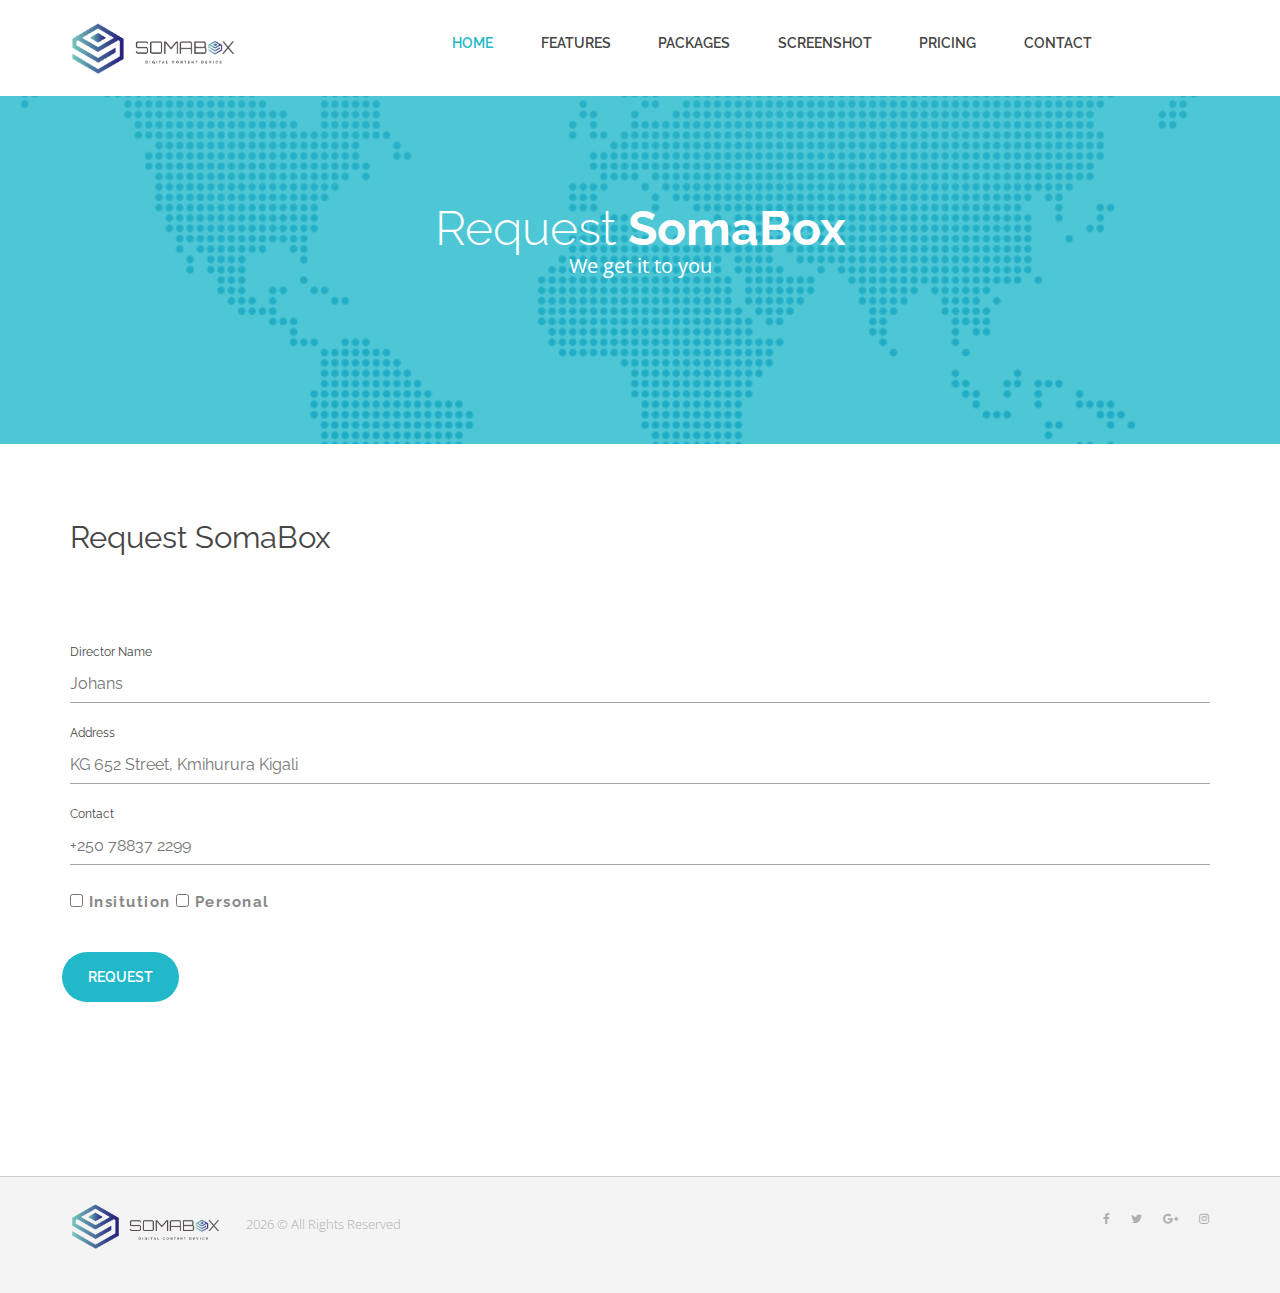
==== commit 6dc4a9b9: "initial commit" ====
--- a/request.html
+++ b/request.html
@@ -308,7 +308,7 @@
                       </div>
                       <div class="col-md-6 col-sm-6 col-xs-12">
                       <div class="sm-input-box">
-                        <label>How many device</label>
+                        <label>Company Name</label>
                         <input
                           type="text"
                           placeholder="John Doe Inc"
@@ -319,8 +319,9 @@
                     </div>
                     </div>
                   </div>
-
-                  <div class="col-xs-12">
+                  <br>
+
+                  <div class="col-xs-12 mt-5">
                     <div class="sm-input-box">
                       <button class="hvr-bs" id="submit">Request</button>
                     </div>
@@ -394,7 +395,27 @@
 
     <!-- Scripts -->
     <script type="text/javascript">
-     
+       /*---------------------
+    Request-form
+    --------------------- */
+
+  function ShowHideDiv(chkinstituation) {
+    var dvinst = document.getElementById('dvins');
+    dvinst.style.display = chkinstituation.checked ? 'block' : 'none';
+  }
+  function ShowHideDi(chpersonal) {
+    var dvper = document.getElementById('dvper');
+    dvper.style.display = chpersonal.checked ? 'block' : 'none';
+  }
+
+  function ShowHideskl(chskl) {
+    var sklhide = document.getElementById('sklhide');
+    sklhide.style.display = chskl.checked ? 'block' : 'none';
+  }
+  function ShowHidecomp(chcomp) {
+    var comphide = document.getElementById('comphide');
+    comphide.style.display = chcomp.checked ? 'block' : 'none';
+  }
     </script>
     <script src="js/jquery-3.2.0.min.js"></script>
     <script src="js/jquery-ui.js"></script>
--- a/css/style.css
+++ b/css/style.css
@@ -3098,6 +3098,7 @@
   line-height: 18px;
   padding: 16px 26px;
   text-transform: uppercase;
+  margin-left: -23px;
 }
 
 /*mail*/
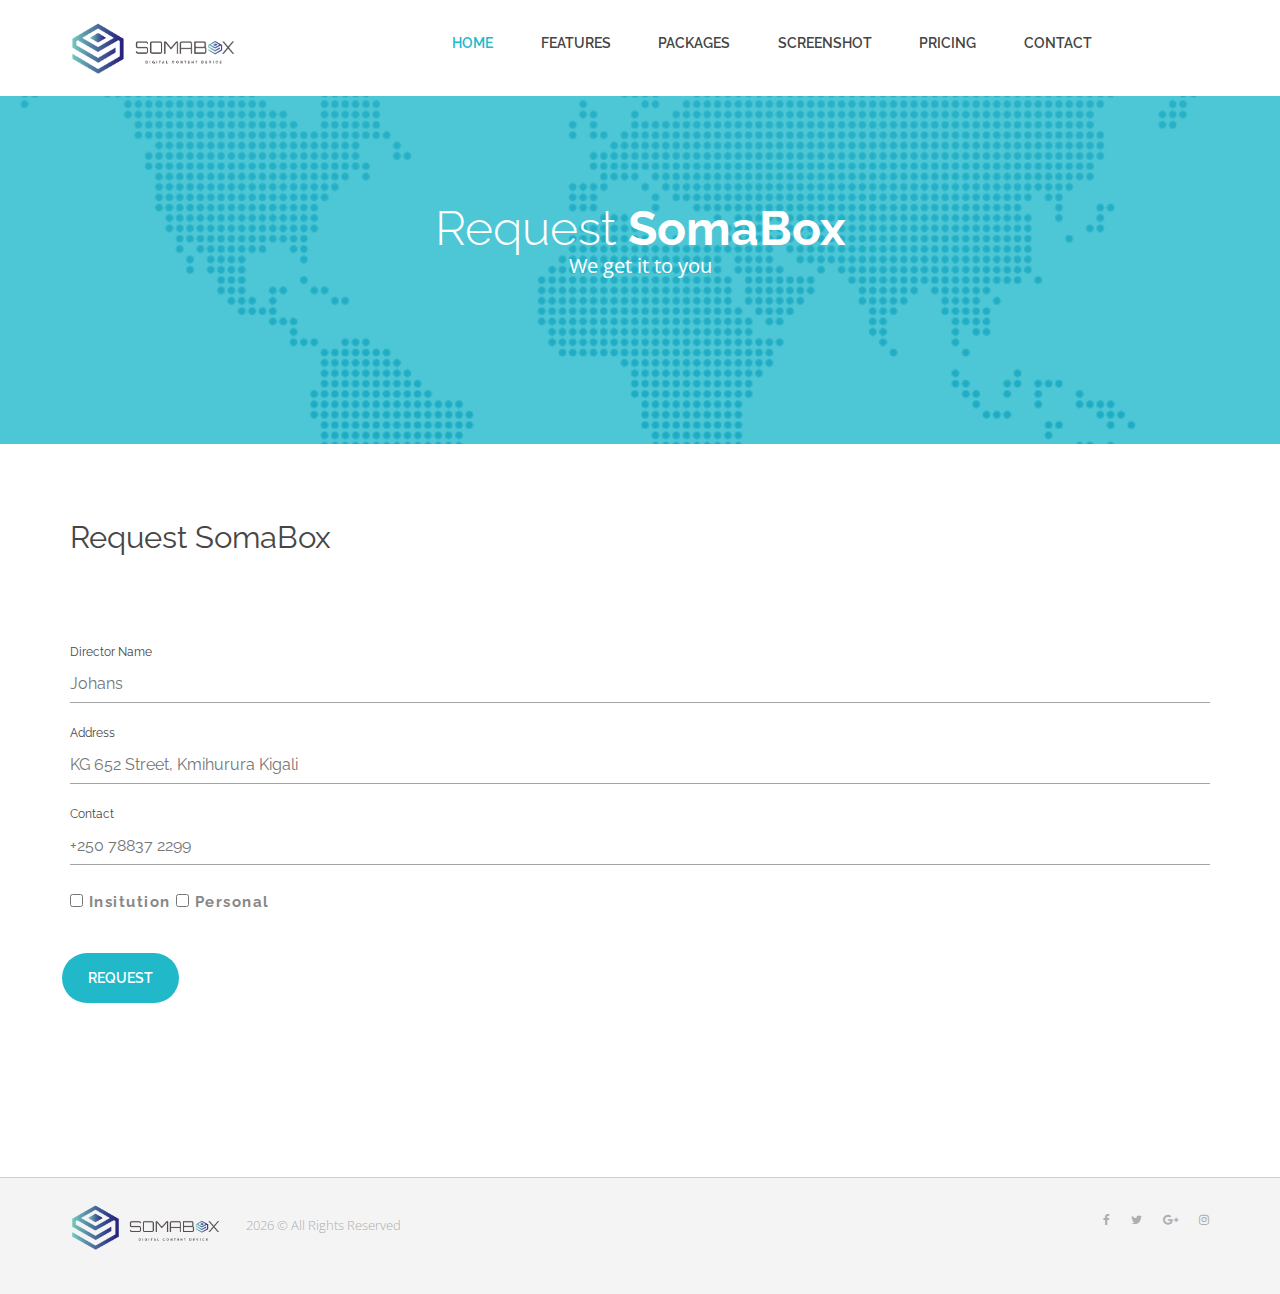
==== commit e61a6f31: "initial commit" ====
--- a/request.html
+++ b/request.html
@@ -214,7 +214,8 @@
                       <input
                         type="checkbox"
                         id="chkinstituation"
-                        onclick="ShowHideDiv(this)"
+                        onclick="return ShowHideDiv(this)"
+                        onclick=" myoption()"
                         name="userCat"
                       />
                       Insitution
@@ -224,12 +225,18 @@
                       <input
                         type="checkbox"
                         id="chpersonal"
-                        onclick="ShowHideDi(this)"
+                        onclick="return ShowHideDi(this)"
+                        onclick="return myoption()"
                         name="userCat"
                       />
                       Personal
                     </label>
                   </div>
+                  <div class="col-md-12">
+                    <span id="msg" class=""></span>
+                  </div>
+                
+                  
               
                   <div class="row" id="dvper" style="display:none">
                     <div class="col-md-12 col-sm-6 col-xs-12">
@@ -398,6 +405,21 @@
        /*---------------------
     Request-form
     --------------------- */
+    function myoption(){
+      var option=document.getElementsByName('userCat');
+      var newop = 0;
+      var count;
+      for(count = 0; count<option.length; count++){
+        if(option[count].checked == true){
+          newop=newop+1;
+        }
+      }
+      if(newop >=2){
+        document.getElementById('msg').innerHTML="Please Select One Option"
+         return false;
+      }
+
+    }
 
   function ShowHideDiv(chkinstituation) {
     var dvinst = document.getElementById('dvins');
